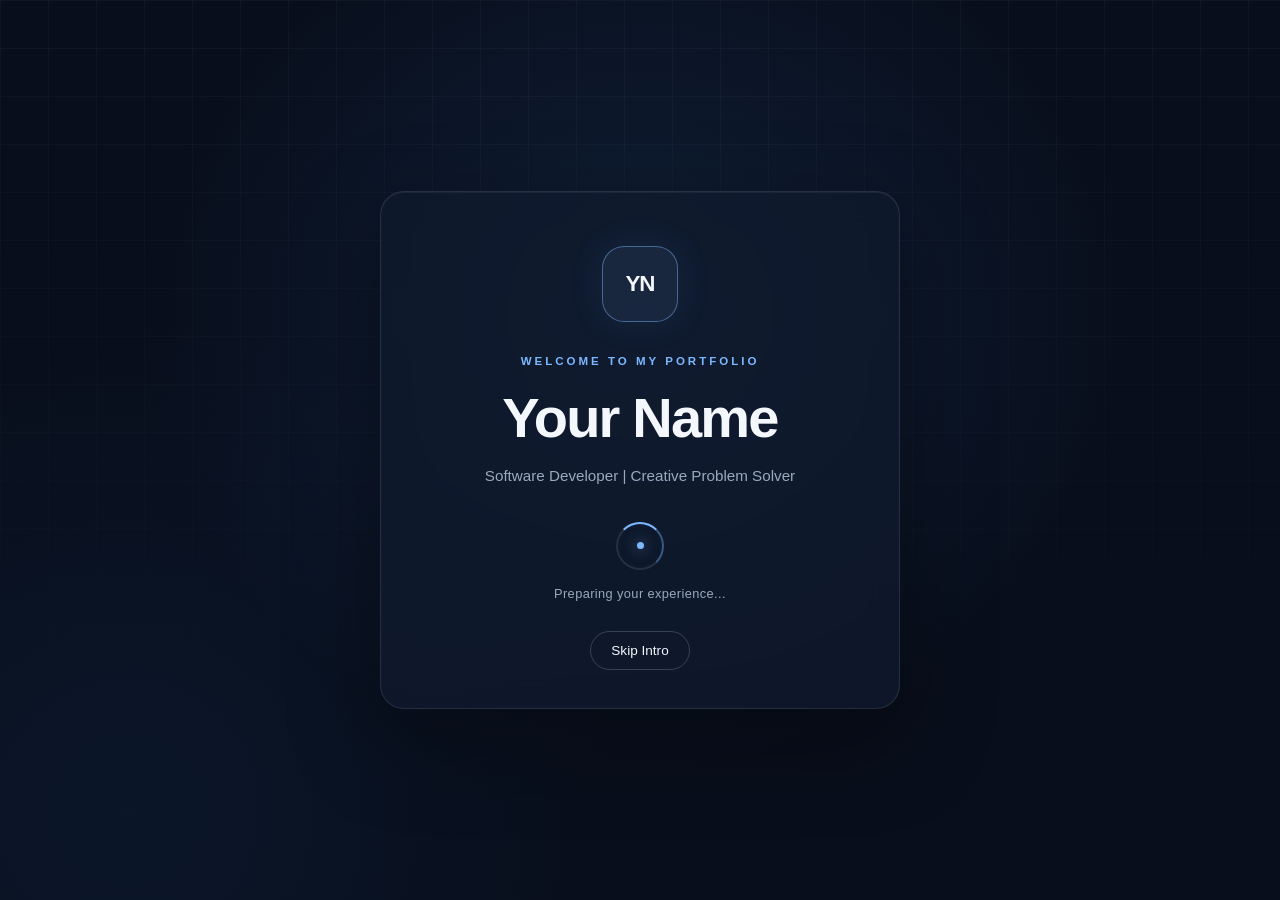
==== Professional-Design/Portfolio-Website/index.html @ c0fc1e13 "Professional Design" ====
<!DOCTYPE html>
<html lang="en">
<head>
    <meta charset="UTF-8">
    <meta name="viewport" content="width=device-width, initial-scale=1.0">
    <title>Portfolio Website</title>
    <link rel="stylesheet" href="style.css">
</head>
<body>
    
    <!-- FEATURE 0: INTRO SCREEN -->
    <div class="intro-screen" id="intro-screen">
        <div class="intro-content">

            <div class="intro-logo">
                YN
            </div>

            <p class="intro-label">WELCOME TO MY PORTFOLIO</p>

            <h1>Your Name</h1>

            <p class="intro-description">
                Software Developer | Creative Problem Solver
            </p>

            <div
                class="intro-loader"
                role="status"
                aria-label="Loading portfolio"
            >
                <span></span>
            </div>

            <p class="intro-loading-text">Preparing your experience...</p>

            <button
                class="intro-skip"
                id="intro-skip"
                type="button"
            >
                Skip Intro
            </button>

        </div>
    </div>


<script src="script.js"></script>
</body>
</html>
---- Professional-Design/Portfolio-Website/style.css ----
/* FEATURE 0: PROFESSIONAL INTRO SCREEN */

/* 1. DESIGN SYSTEM */

:root {
    --color-background: #080E1B;
    --color-surface: #101A2D;
    --color-text: #F4F7FC;
    --color-muted: #9AA9C0;
    --color-accent: #7CB8FF;
    --color-border: rgb(255 255 255 / 10%);

    --font-body: "Inter", "Segoe UI", sans-serif;
}

* {
    box-sizing: border-box;
}

body {
    margin: 0;
    font-family: var(--font-body);
    background-color: var(--color-background);
    color: var(--color-text);
}

body.intro-active {
    overflow: hidden;
}

/* 2. FULL-SCREEN BACKGROUND */

.intro-screen {
    position: fixed;
    inset: 0;
    z-index: 9999;

    display: grid;
    place-items: center;

    min-height: 100vh;
    min-height: 100dvh;
    padding: 24px;

    overflow: hidden;
    isolation: isolate;

    background-color: var(--color-background);

    background-image:
        radial-gradient(
            ellipse at 50% 35%,
            rgb(45 91 153 / 22%),
            transparent 55%
        ),
        radial-gradient(
            circle at 10% 90%,
            rgb(31 82 142 / 12%),
            transparent 35%
        );

    opacity: 1;
    visibility: visible;

    transition:
        opacity 0.65s ease,
        visibility 0.65s ease;
}

/* 3. SUBTLE BACKGROUND GRID */

.intro-screen::before {
    content: "";

    position: absolute;
    inset: 0;
    z-index: -1;

    background-image:
        linear-gradient(
            rgb(255 255 255 / 3%) 1px,
            transparent 1px
        ),
        linear-gradient(
            90deg,
            rgb(255 255 255 / 3%) 1px,
            transparent 1px
        );

    background-size: 48px 48px;

    mask-image: linear-gradient(
        to bottom,
        black,
        transparent 90%
    );

    pointer-events: none;
}

/* 4. INTRO EXIT EFFECT */

.intro-screen--exit {
    opacity: 0;
    visibility: hidden;
    pointer-events: none;
}

/* 5. CENTERED GLASS PANEL */

.intro-content {
    position: relative;

    width: min(100%, 520px);
    padding: 54px 36px 38px;

    border: 1px solid var(--color-border);
    border-radius: 24px;

    background-color: rgb(16 26 45 / 78%);

    box-shadow:
        0 30px 90px rgb(0 0 0 / 35%),
        inset 0 1px 0 rgb(255 255 255 / 5%);

    text-align: center;

    backdrop-filter: blur(16px);
    -webkit-backdrop-filter: blur(16px);

    animation: introContentEnter 0.8s ease-out both;
}

/* 6. MONOGRAM LOGO */

.intro-logo {
    display: grid;
    place-items: center;

    width: 76px;
    height: 76px;

    margin: 0 auto 30px;

    border: 1px solid rgb(124 184 255 / 45%);
    border-radius: 22px;

    background-color: rgb(124 184 255 / 8%);

    color: var(--color-text);
    font-size: 1.4rem;
    font-weight: 800;
    letter-spacing: -1px;

    box-shadow: 0 0 36px rgb(74 144 226 / 10%);
}

/* 7. INTRO TYPOGRAPHY */

.intro-label {
    margin: 0 0 16px;

    color: var(--color-accent);

    font-size: 0.72rem;
    font-weight: 700;
    letter-spacing: 3px;
    line-height: 1.6;
}

.intro-content h1 {
    margin: 0 0 14px;

    color: var(--color-text);

    font-size: clamp(2.2rem, 6vw, 3.5rem);
    font-weight: 800;
    letter-spacing: -1.8px;
    line-height: 1.1;
}

.intro-description {
    max-width: 360px;

    margin: 0 auto;

    color: var(--color-muted);

    font-size: 0.95rem;
    line-height: 1.8;
}

/* 8. CIRCULAR LOADER */

.intro-loader {
    position: relative;

    display: grid;
    place-items: center;

    width: 48px;
    height: 48px;

    margin: 32px auto 16px;

    border: 2px solid rgb(255 255 255 / 10%);
    border-top-color: var(--color-accent);
    border-right-color: rgb(124 184 255 / 40%);

    border-radius: 50%;

    animation: introSpin 1s linear infinite;
}

.intro-loader span {
    width: 7px;
    height: 7px;

    border-radius: 50%;

    background-color: var(--color-accent);

    box-shadow: 0 0 14px rgb(124 184 255 / 65%);
}

.intro-loading-text {
    margin: 0;

    color: var(--color-muted);

    font-size: 0.8rem;
    letter-spacing: 0.4px;
}

/* 9. SKIP BUTTON */

.intro-skip {
    margin-top: 30px;
    padding: 11px 20px;

    border: 1px solid rgb(255 255 255 / 18%);
    border-radius: 999px;

    background-color: transparent;
    color: var(--color-text);

    font: inherit;
    font-size: 0.85rem;

    cursor: pointer;

    transition:
        background-color 0.25s ease,
        border-color 0.25s ease,
        transform 0.25s ease;
}

.intro-skip:hover {
    transform: translateY(-2px);

    border-color: rgb(124 184 255 / 65%);
    background-color: rgb(124 184 255 / 8%);
}

.intro-skip:focus-visible {
    outline: 2px solid var(--color-accent);
    outline-offset: 4px;
}

.intro-skip:disabled {
    cursor: default;
    opacity: 0.6;
}

/* 10. ENTRANCE ANIMATION */

@keyframes introContentEnter {
    from {
        opacity: 0;
        transform: translateY(18px);
    }

    to {
        opacity: 1;
        transform: translateY(0);
    }
}

/* 11. LOADER ROTATION */

@keyframes introSpin {
    to {
        transform: rotate(360deg);
    }
}

/* 12. TABLET AND MOBILE */

@media (max-width: 600px) {
    .intro-screen {
        padding: 18px;
    }

    .intro-content {
        padding: 42px 22px 30px;
        border-radius: 20px;
    }

    .intro-logo {
        width: 66px;
        height: 66px;
        margin-bottom: 26px;
    }

    .intro-label {
        font-size: 0.65rem;
        letter-spacing: 2px;
    }

    .intro-content h1 {
        letter-spacing: -1px;
    }
}

/* 13. SHORT SCREENS */

@media (max-height: 600px) {
    .intro-content {
        padding-top: 24px;
        padding-bottom: 22px;
    }

    .intro-logo {
        width: 54px;
        height: 54px;
        margin-bottom: 18px;
    }

    .intro-loader {
        margin-top: 20px;
    }

    .intro-skip {
        margin-top: 18px;
    }
}

/* 14. REDUCED-MOTION ACCESSIBILITY */

@media (prefers-reduced-motion: reduce) {
    .intro-content,
    .intro-loader {
        animation: none;
    }

    .intro-screen {
        transition: none;
    }

    .intro-skip {
        transition: none;
    }

    .intro-content {
        opacity: 1;
        transform: none;
    }
}
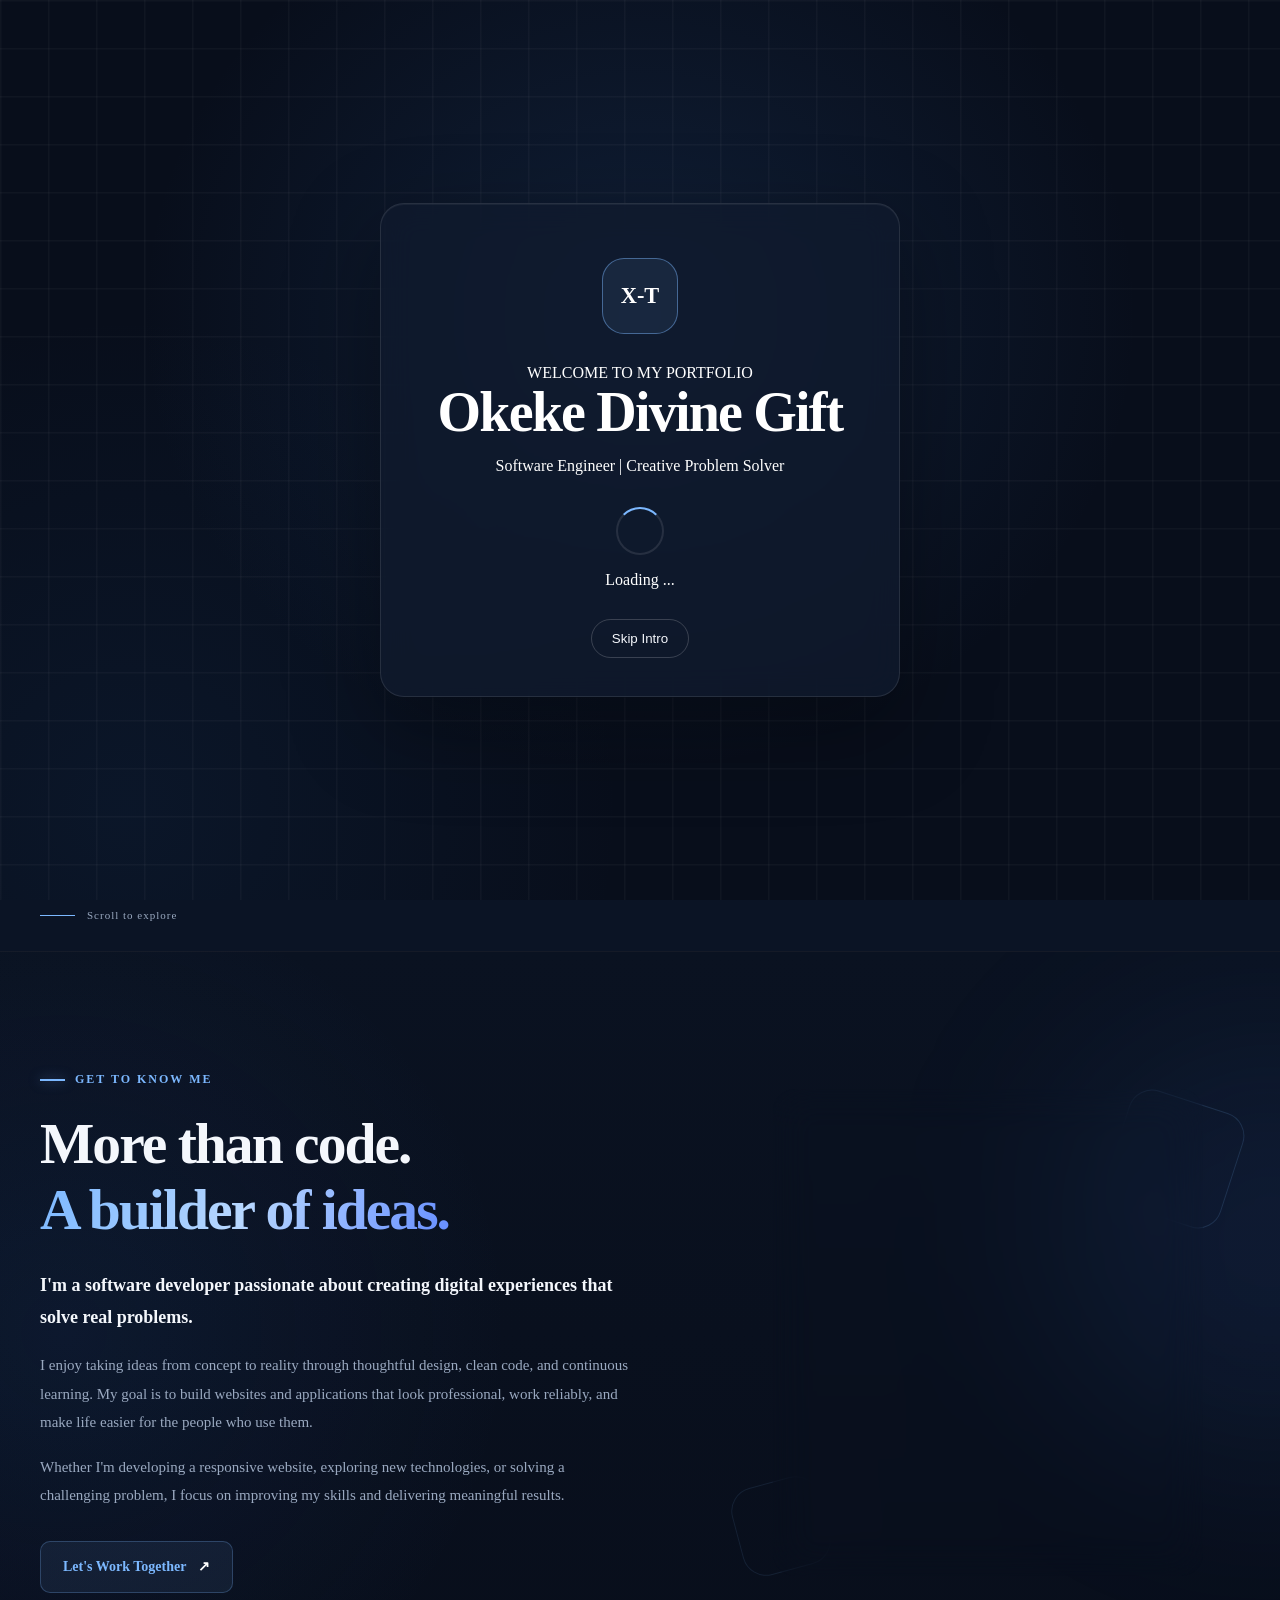
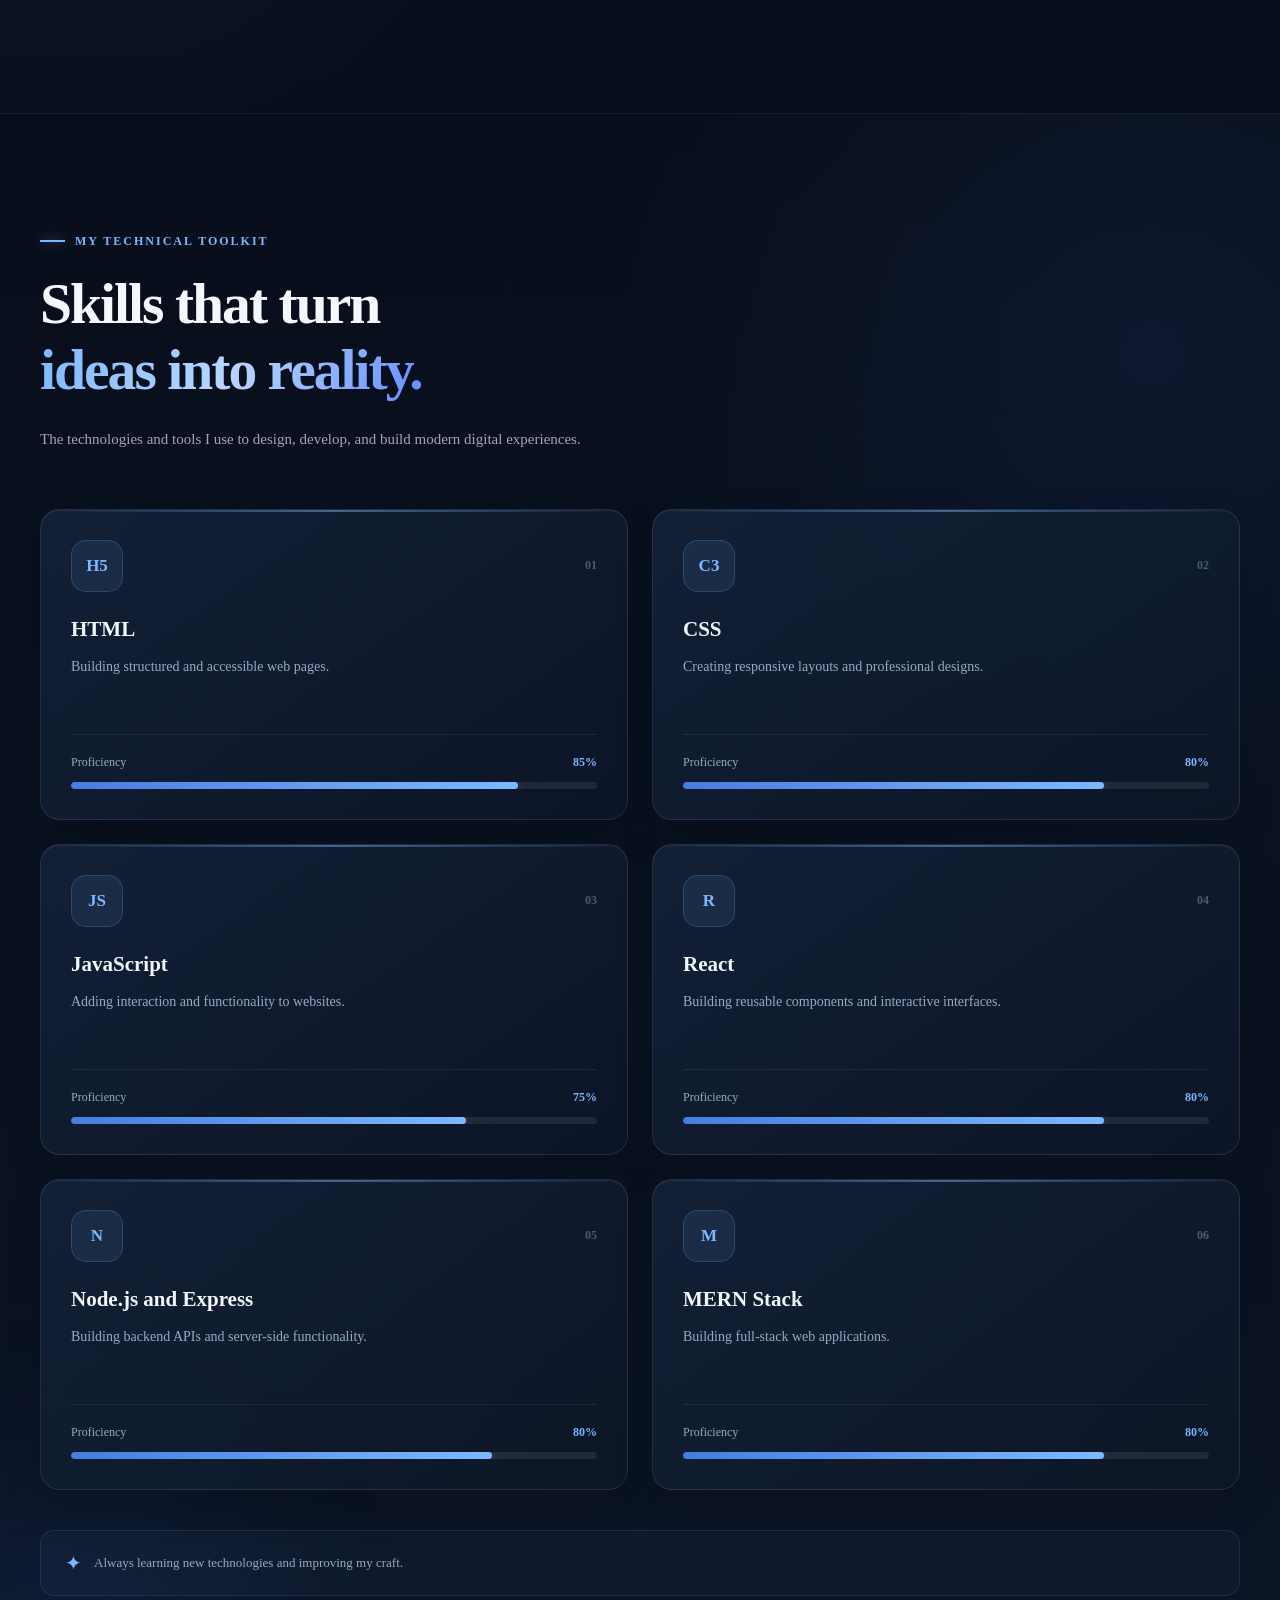
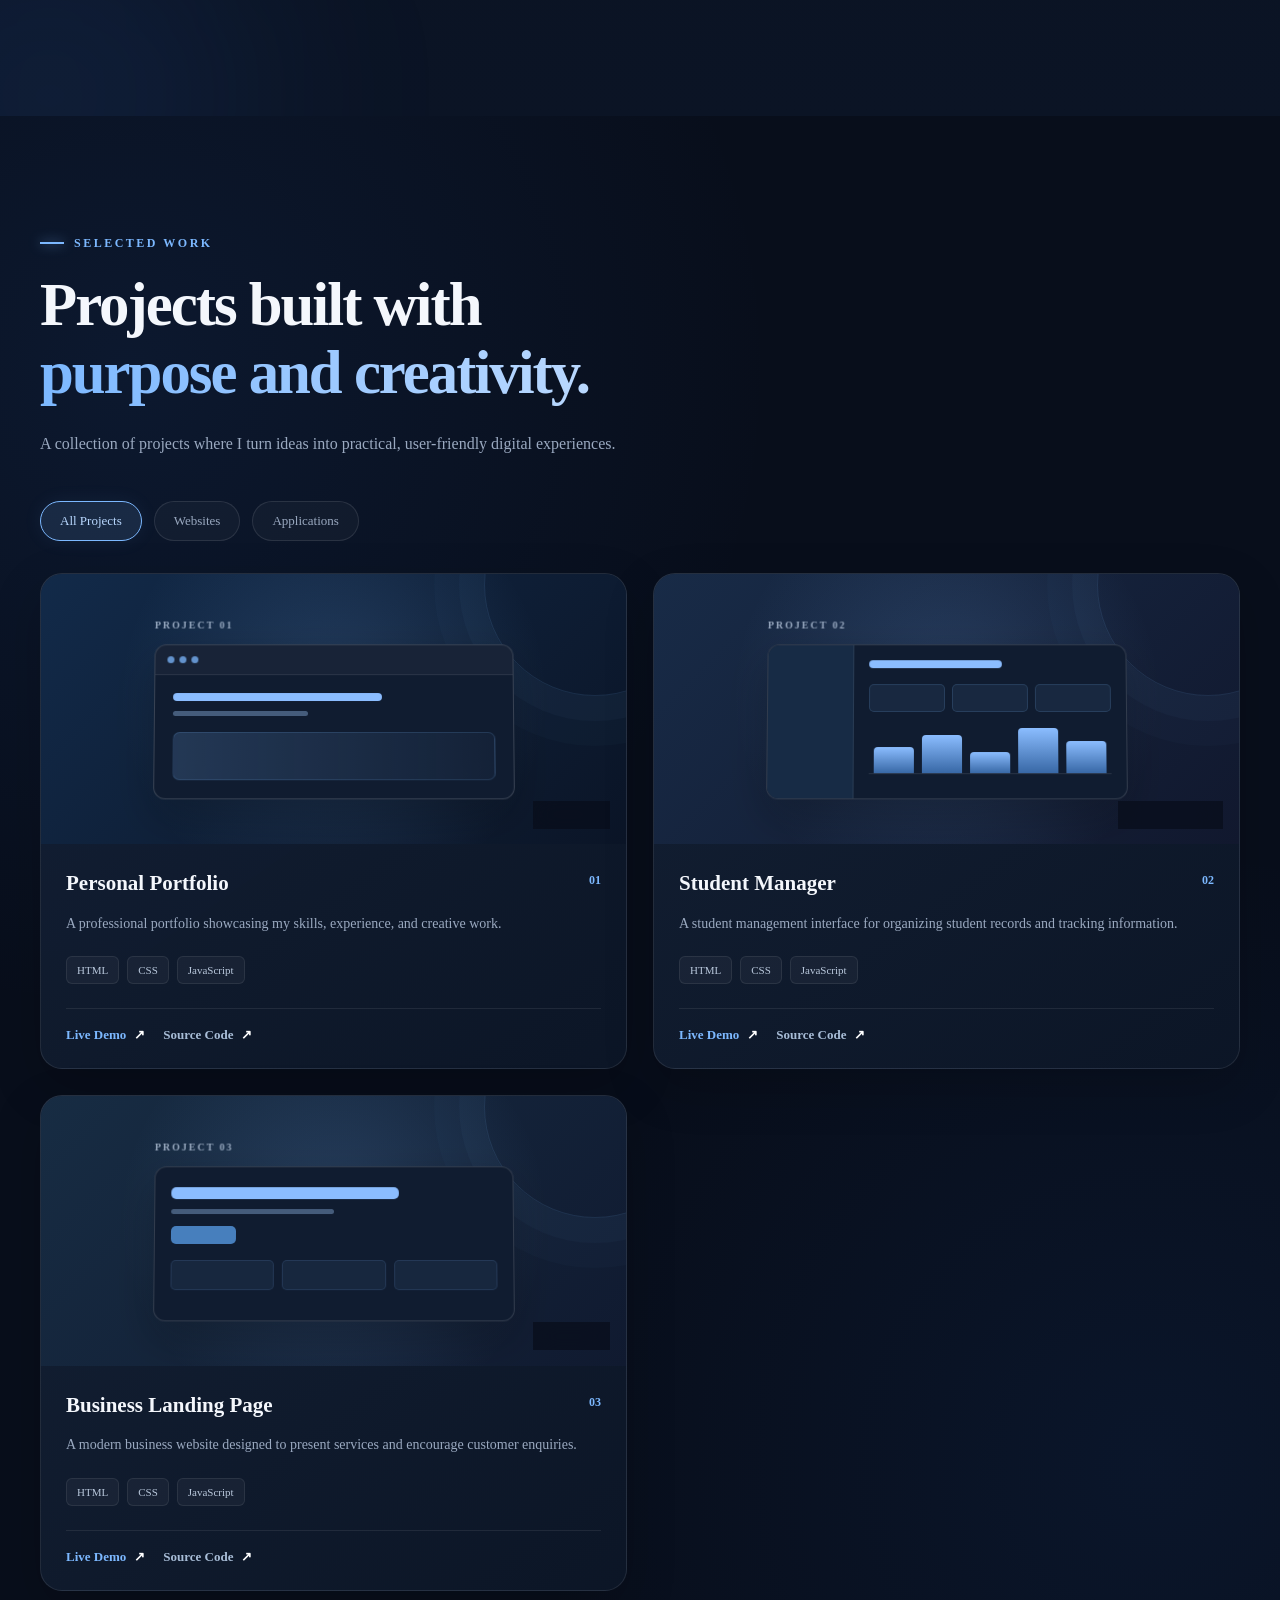
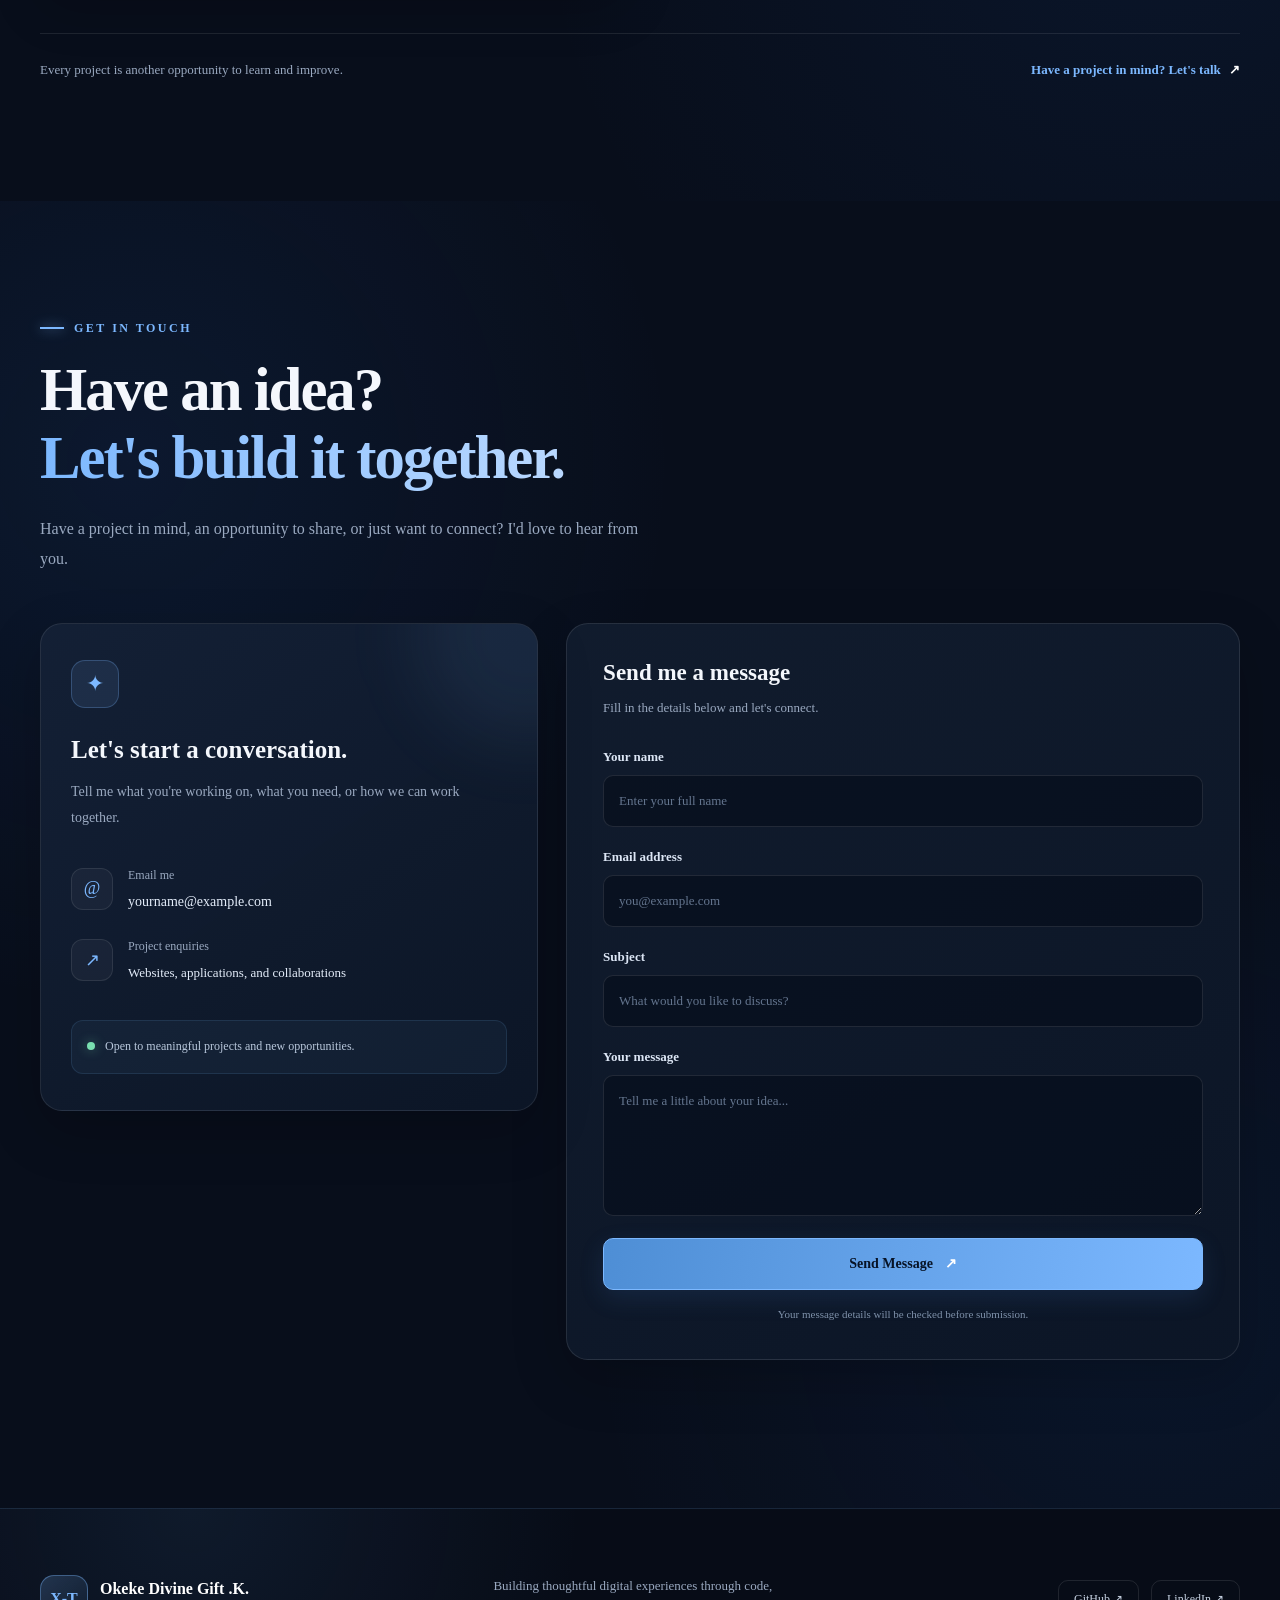
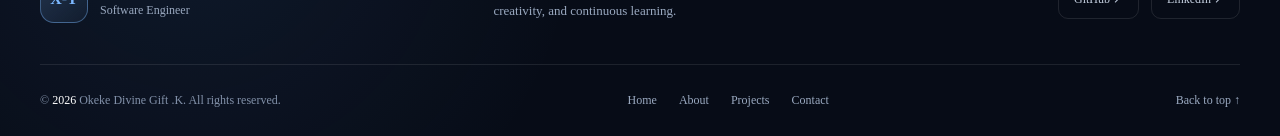
==== commit be6fb17a: "Portfolio" ====
--- a/Professional-Design/Portfolio-Website/index.html
+++ b/Professional-Design/Portfolio-Website/index.html
@@ -1,51 +1,984 @@
+
 <!DOCTYPE html>
 <html lang="en">
 <head>
     <meta charset="UTF-8">
     <meta name="viewport" content="width=device-width, initial-scale=1.0">
-    <title>Portfolio Website</title>
+    <meta name="theme-color" content="#080E1B">
+    <meta name="description" content="The portfolio of Okeke Divine Gift Kosisochukwu, Software Engineer and creative problem solver.">
+    <title>Okeke Divine Gift | Software Engineer</title>
     <link rel="stylesheet" href="style.css">
 </head>
 <body>
-    
+
     <!-- FEATURE 0: INTRO SCREEN -->
     <div class="intro-screen" id="intro-screen">
         <div class="intro-content">
-
-            <div class="intro-logo">
-                YN
-            </div>
+            <div class="intro-logo">X-T</div>
 
             <p class="intro-label">WELCOME TO MY PORTFOLIO</p>
 
-            <h1>Your Name</h1>
+            <h1>Okeke Divine Gift</h1>
 
             <p class="intro-description">
-                Software Developer | Creative Problem Solver
+                Software Engineer | Creative Problem Solver
             </p>
 
-            <div
-                class="intro-loader"
-                role="status"
-                aria-label="Loading portfolio"
+            <div class="intro-loader" role="status" aria-label="Loading portfolio">
+                <span></span>
+            </div>
+
+            <p class="intro-loading-text">Loading ...</p>
+
+            <button class="intro-skip" id="intro-skip" type="button">
+                Skip Intro
+            </button>
+        </div>
+    </div>
+
+    <!-- FEATURE 1: PROFESSIONAL NAVIGATION -->
+    <header class="site-header">
+        <nav class="navbar" aria-label="Main navigation">
+
+            <a href="#home" class="nav-logo">
+                <span class="nav-logo-mark">X-T</span>
+
+                <span class="nav-logo-text">
+                    <strong>Okeke Divine Gift .K.</strong>
+                    <small>Software Engineer</small>
+                </span>
+            </a>
+
+            <button
+                class="nav-toggle"
+                id="nav-toggle"
+                type="button"
+                aria-label="Open navigation menu"
+                aria-expanded="false"
+                aria-controls="nav-links"
             >
                 <span></span>
-            </div>
-
-            <p class="intro-loading-text">Preparing your experience...</p>
-
-            <button
-                class="intro-skip"
-                id="intro-skip"
-                type="button"
-            >
-                Skip Intro
+                <span></span>
+                <span></span>
             </button>
 
+            <div class="nav-links" id="nav-links">
+                <a href="#home" class="nav-link active">Home</a>
+                <a href="#about" class="nav-link">About</a>
+                <a href="#skills" class="nav-link">Skills</a>
+                <a href="#projects" class="nav-link">Projects</a>
+                <a href="#contact" class="nav-link">Contact</a>
+
+                <a href="#contact" class="nav-cta">
+                    Let's Talk <span aria-hidden="true">↗</span>
+                </a>
+            </div>
+        </nav>
+    </header>
+
+    <main>
+
+        <!-- FEATURE 2: HERO SECTION -->
+        <section class="hero" id="home">
+
+            <div class="hero-content">
+
+                <p class="hero-label">
+                    <span class="hero-status"></span>
+                    AVAILABLE FOR OPPORTUNITIES
+                </p>
+
+                <h1>
+                    Hi, I'm
+                    <span class="hero-name">Okeke Divine Gift Kosisochukwu</span>.
+                    <br>
+                    I build
+                    <span class="hero-highlight">digital experiences.</span>
+                </h1>
+
+                <p class="hero-description">
+                    I'm a software developer who builds modern, responsive
+                    and user-friendly websites. I enjoy turning ideas into
+                    useful digital products through clean code and creative design.
+                </p>
+
+                <div class="hero-buttons">
+                    <a href="#projects" class="hero-button hero-button-primary">
+                        Explore My Work <span aria-hidden="true">↗</span>
+                    </a>
+
+                    <a href="#contact" class="hero-button hero-button-secondary">
+                        Contact Me
+                    </a>
+                </div>
+
+                <div class="hero-details">
+                    <div class="hero-detail">
+                        <strong>01.</strong>
+                        <span>Creative Thinking</span>
+                    </div>
+
+                    <div class="hero-detail">
+                        <strong>02.</strong>
+                        <span>Clean Development</span>
+                    </div>
+
+                    <div class="hero-detail">
+                        <strong>03.</strong>
+                        <span>Responsive Design</span>
+                    </div>
+                </div>
+
+            </div>
+
+            <div class="hero-visual">
+                <div class="hero-glow"></div>
+
+                <div class="hero-card">
+                    <div class="hero-card-top">
+                        <div class="hero-avatar">X-T</div>
+
+                        <div>
+                            <h2>Okeke Divine Gift .K.</h2>
+                            <p>Software Engineer</p>
+                        </div>
+
+                        <span class="hero-card-dot"></span>
+                    </div>
+
+                    <div class="hero-code">
+                        <p><span class="code-purple">const</span> developer = {</p>
+
+                        <p class="code-indent">
+                            name: <span class="code-green">"Okeke Divine Gift"</span>,
+                        </p>
+
+                        <p class="code-indent">
+                            role: <span class="code-green">"Software Engineer"</span>,
+                        </p>
+
+                        <p class="code-indent">
+                            creative: <span class="code-orange">true</span>,
+                        </p>
+
+                        <p class="code-indent">
+                            readyToBuild: <span class="code-orange">true</span>
+                        </p>
+
+                        <p>};</p>
+                    </div>
+
+                    <div class="hero-card-bottom">
+                        <span class="hero-card-indicator"></span>
+                        <span>Turning ideas into reality</span>
+                    </div>
+                </div>
+
+                <div class="hero-floating-tag hero-tag-top">
+                    <span>✦</span> Creative
+                </div>
+
+                <div class="hero-floating-tag hero-tag-bottom">
+                    <span>⌘</span> Engineer
+                </div>
+            </div>
+
+            <a href="#about" class="hero-scroll">
+                <span class="hero-scroll-line"></span>
+                Scroll to explore
+            </a>
+
+            <div class="hero-message" id="hero-message" role="status" aria-live="polite">
+                Welcome! Thanks for visiting my portfolio.
+            </div>
+
+        </section>
+
+        <!-- FEATURE 3: ABOUT SECTION -->
+        <section class="about-section reveal" id="about">
+
+            <div class="about-container">
+
+                <div class="about-content">
+
+                    <p class="about-eyebrow">
+                        <span></span>
+                        GET TO KNOW ME
+                    </p>
+
+                    <h2 class="about-heading">
+                        More than code.
+                        <br>
+                        <span>A builder of ideas.</span>
+                    </h2>
+
+                    <p class="about-intro">
+                        I'm a software developer passionate about creating
+                        digital experiences that solve real problems.
+                    </p>
+
+                    <p class="about-description">
+                        I enjoy taking ideas from concept to reality through
+                        thoughtful design, clean code, and continuous learning.
+                        My goal is to build websites and applications that
+                        look professional, work reliably, and make life easier
+                        for the people who use them.
+                    </p>
+
+                    <p class="about-description">
+                        Whether I'm developing a responsive website, exploring
+                        new technologies, or solving a challenging problem,
+                        I focus on improving my skills and delivering meaningful
+                        results.
+                    </p>
+
+                    <a href="#contact" class="about-button">
+                        Let's Work Together <span aria-hidden="true">↗</span>
+                    </a>
+
+                </div>
+
+                <div class="about-visual">
+
+                    <div class="about-card">
+
+                        <div class="about-card-header">
+                            <span class="about-card-label">DEVELOPER PROFILE</span>
+                            <span class="about-card-symbol">✳</span>
+                        </div>
+
+                        <div class="about-profile">
+                            <div class="about-profile-avatar">X-T</div>
+
+                            <div>
+                                <h3>Okeke Divine Gift .K.</h3>
+                                <p>Software Engineer</p>
+                            </div>
+                        </div>
+
+                        <div class="about-card-divider"></div>
+
+                        <div class="about-fact">
+                            <span>Focus</span>
+                            <strong>Software Development</strong>
+                        </div>
+
+                        <div class="about-fact">
+                            <span>Approach</span>
+                            <strong>Learn · Build · Improve</strong>
+                        </div>
+
+                        <div class="about-fact">
+                            <span>Goal</span>
+                            <strong>Build Useful Products</strong>
+                        </div>
+
+                        <div class="about-card-footer">
+                            <span class="about-footer-dot"></span>
+                            Always learning. Always building.
+                        </div>
+
+                    </div>
+
+                    <div class="about-decoration about-decoration-one"></div>
+                    <div class="about-decoration about-decoration-two"></div>
+
+                </div>
+
+            </div>
+        </section>
+
+        <!-- FEATURE 4: SKILLS SECTION -->
+        <section class="skills-section reveal" id="skills">
+
+            <div class="skills-container">
+
+                <div class="skills-heading">
+
+                    <p class="skills-eyebrow">
+                        <span></span>
+                        MY TECHNICAL TOOLKIT
+                    </p>
+
+                    <h2>
+                        Skills that turn
+                        <br>
+                        <span>ideas into reality.</span>
+                    </h2>
+
+                    <p class="skills-intro">
+                        The technologies and tools I use to design,
+                        develop, and build modern digital experiences.
+                    </p>
+
+                </div>
+
+                <div class="skills-grid">
+
+                    <!-- SKILL 1 -->
+                    <article class="skill-card reveal">
+                        <div class="skill-card-top">
+                            <div class="skill-icon">H5</div>
+                            <span class="skill-number">01</span>
+                        </div>
+
+                        <h3>HTML</h3>
+
+                        <p class="skill-description">
+                            Building structured and accessible web pages.
+                        </p>
+
+                        <div class="skill-level">
+                            <div class="skill-level-label">
+                                <span>Proficiency</span>
+                                <span>85%</span>
+                            </div>
+
+                            <div
+                                class="skill-track"
+                                role="progressbar"
+                                aria-label="HTML proficiency"
+                                aria-valuemin="0"
+                                aria-valuemax="100"
+                                aria-valuenow="85"
+                            >
+                                <div class="skill-progress" style="--skill-width: 85%"></div>
+                            </div>
+                        </div>
+                    </article>
+
+                    <!-- SKILL 2 -->
+                    <article class="skill-card reveal">
+                        <div class="skill-card-top">
+                            <div class="skill-icon">C3</div>
+                            <span class="skill-number">02</span>
+                        </div>
+
+                        <h3>CSS</h3>
+
+                        <p class="skill-description">
+                            Creating responsive layouts and professional designs.
+                        </p>
+
+                        <div class="skill-level">
+                            <div class="skill-level-label">
+                                <span>Proficiency</span>
+                                <span>80%</span>
+                            </div>
+
+                            <div
+                                class="skill-track"
+                                role="progressbar"
+                                aria-label="CSS proficiency"
+                                aria-valuemin="0"
+                                aria-valuemax="100"
+                                aria-valuenow="80"
+                            >
+                                <div class="skill-progress" style="--skill-width: 80%"></div>
+                            </div>
+                        </div>
+                    </article>
+
+                    <!-- SKILL 3 -->
+                    <article class="skill-card reveal">
+                        <div class="skill-card-top">
+                            <div class="skill-icon">JS</div>
+                            <span class="skill-number">03</span>
+                        </div>
+
+                        <h3>JavaScript</h3>
+
+                        <p class="skill-description">
+                            Adding interaction and functionality to websites.
+                        </p>
+
+                        <div class="skill-level">
+                            <div class="skill-level-label">
+                                <span>Proficiency</span>
+                                <span>75%</span>
+                            </div>
+
+                            <div
+                                class="skill-track"
+                                role="progressbar"
+                                aria-label="JavaScript proficiency"
+                                aria-valuemin="0"
+                                aria-valuemax="100"
+                                aria-valuenow="75"
+                            >
+                                <div class="skill-progress" style="--skill-width: 75%"></div>
+                            </div>
+                        </div>
+                    </article>
+
+                    <!-- SKILL 4 -->
+                    <article class="skill-card reveal">
+                        <div class="skill-card-top">
+                            <div class="skill-icon">R</div>
+                            <span class="skill-number">04</span>
+                        </div>
+
+                        <h3>React</h3>
+
+                        <p class="skill-description">
+                            Building reusable components and interactive interfaces.
+                        </p>
+
+                        <div class="skill-level">
+                            <div class="skill-level-label">
+                                <span>Proficiency</span>
+                                <span>80%</span>
+                            </div>
+
+                            <div
+                                class="skill-track"
+                                role="progressbar"
+                                aria-label="React proficiency"
+                                aria-valuemin="0"
+                                aria-valuemax="100"
+                                aria-valuenow="80"
+                            >
+                                <div class="skill-progress" style="--skill-width: 80%"></div>
+                            </div>
+                        </div>
+                    </article>
+
+                    <!-- SKILL 5 -->
+                    <article class="skill-card reveal">
+                        <div class="skill-card-top">
+                            <div class="skill-icon">N</div>
+                            <span class="skill-number">05</span>
+                        </div>
+
+                        <h3>Node.js and Express</h3>
+
+                        <p class="skill-description">
+                            Building backend APIs and server-side functionality.
+                        </p>
+
+                        <div class="skill-level">
+                            <div class="skill-level-label">
+                                <span>Proficiency</span>
+                                <span>80%</span>
+                            </div>
+
+                            <div
+                                class="skill-track"
+                                role="progressbar"
+                                aria-label="Backend proficiency"
+                                aria-valuemin="0"
+                                aria-valuemax="100"
+                                aria-valuenow="80"
+                            >
+                                <div class="skill-progress" style="--skill-width: 80%"></div>
+                            </div>
+                        </div>
+                    </article>
+
+                    <!-- SKILL 6 -->
+                    <article class="skill-card reveal">
+                        <div class="skill-card-top">
+                            <div class="skill-icon">M</div>
+                            <span class="skill-number">06</span>
+                        </div>
+
+                        <h3>MERN Stack</h3>
+
+                        <p class="skill-description">
+                            Building full-stack web applications.
+                        </p>
+
+                        <div class="skill-level">
+                            <div class="skill-level-label">
+                                <span>Proficiency</span>
+                                <span>80%</span>
+                            </div>
+
+                            <div
+                                class="skill-track"
+                                role="progressbar"
+                                aria-label="MERN stack proficiency"
+                                aria-valuemin="0"
+                                aria-valuemax="100"
+                                aria-valuenow="80"
+                            >
+                                <div class="skill-progress" style="--skill-width: 80%"></div>
+                            </div>
+                        </div>
+                    </article>
+
+                </div>
+
+                <div class="skills-footer">
+                    <span class="skills-footer-symbol">✦</span>
+                    <p>Always learning new technologies and improving my craft.</p>
+                </div>
+
+            </div>
+        </section>
+
+        <!-- FEATURE 5: PROJECTS SECTION -->
+        <section class="projects-section reveal" id="projects">
+
+            <div class="projects-container">
+
+                <div class="projects-heading">
+                    <p class="projects-eyebrow">
+                        <span></span>
+                        SELECTED WORK
+                    </p>
+
+                    <h2>
+                        Projects built with
+                        <br>
+                        <span>purpose and creativity.</span>
+                    </h2>
+
+                    <p class="projects-intro">
+                        A collection of projects where I turn ideas into
+                        practical, user-friendly digital experiences.
+                    </p>
+                </div>
+
+                <div class="projects-filters" aria-label="Filter projects">
+                    <button
+                        id="all-projects"
+                        class="project-filter active"
+                        type="button"
+                        data-filter="all"
+                        aria-pressed="true"
+                    >
+                        All Projects
+                    </button>
+
+                    <button
+                        id="website-projects"
+                        class="project-filter"
+                        type="button"
+                        data-filter="website"
+                        aria-pressed="false"
+                    >
+                        Websites
+                    </button>
+
+                    <button
+                        id="application-projects"
+                        class="project-filter"
+                        type="button"
+                        data-filter="application"
+                        aria-pressed="false"
+                    >
+                        Applications
+                    </button>
+                </div>
+
+                <div class="projects-grid">
+
+                    <!-- PROJECT 1 -->
+                    <article class="project-card reveal" data-category="website">
+                        <div class="project-image project-image-one">
+
+                            <div class="project-preview">
+                                <span class="preview-label">PROJECT 01</span>
+
+                                <div class="preview-window">
+                                    <div class="preview-window-top">
+                                        <span></span>
+                                        <span></span>
+                                        <span></span>
+                                    </div>
+
+                                    <div class="preview-content">
+                                        <div class="preview-line"></div>
+                                        <div class="preview-line short"></div>
+                                        <div class="preview-block"></div>
+                                    </div>
+                                </div>
+                            </div>
+
+                            <span class="project-type">WEBSITE</span>
+                        </div>
+
+                        <div class="project-info">
+                            <div class="project-title-row">
+                                <h3>Personal Portfolio</h3>
+                                <span class="project-number">01</span>
+                            </div>
+
+                            <p>
+                                A professional portfolio showcasing my skills,
+                                experience, and creative work.
+                            </p>
+
+                            <div class="project-technologies">
+                                <span>HTML</span>
+                                <span>CSS</span>
+                                <span>JavaScript</span>
+                            </div>
+
+                            <div class="project-actions">
+                                <a href="#" class="project-link project-demo">
+                                    Live Demo <span aria-hidden="true">↗</span>
+                                </a>
+
+                                <a href="#" class="project-link project-source">
+                                    Source Code <span aria-hidden="true">↗</span>
+                                </a>
+                            </div>
+                        </div>
+                    </article>
+
+                    <!-- PROJECT 2 -->
+                    <article class="project-card reveal" data-category="application">
+                        <div class="project-image project-image-two">
+
+                            <div class="project-preview">
+                                <span class="preview-label">PROJECT 02</span>
+
+                                <div class="preview-dashboard">
+                                    <div class="preview-dashboard-sidebar"></div>
+
+                                    <div class="preview-dashboard-content">
+                                        <div class="preview-dashboard-heading"></div>
+
+                                        <div class="preview-stat-row">
+                                            <span></span>
+                                            <span></span>
+                                            <span></span>
+                                        </div>
+
+                                        <div class="preview-chart">
+                                            <i></i>
+                                            <i></i>
+                                            <i></i>
+                                            <i></i>
+                                            <i></i>
+                                        </div>
+                                    </div>
+                                </div>
+                            </div>
+
+                            <span class="project-type">APPLICATION</span>
+                        </div>
+
+                        <div class="project-info">
+                            <div class="project-title-row">
+                                <h3>Student Manager</h3>
+                                <span class="project-number">02</span>
+                            </div>
+
+                            <p>
+                                A student management interface for organizing
+                                student records and tracking information.
+                            </p>
+
+                            <div class="project-technologies">
+                                <span>HTML</span>
+                                <span>CSS</span>
+                                <span>JavaScript</span>
+                            </div>
+
+                            <div class="project-actions">
+                                <a href="#" class="project-link project-demo">
+                                    Live Demo <span aria-hidden="true">↗</span>
+                                </a>
+
+                                <a href="#" class="project-link project-source">
+                                    Source Code <span aria-hidden="true">↗</span>
+                                </a>
+                            </div>
+                        </div>
+                    </article>
+
+                    <!-- PROJECT 3 -->
+                    <article class="project-card reveal" data-category="website">
+                        <div class="project-image project-image-three">
+
+                            <div class="project-preview">
+                                <span class="preview-label">PROJECT 03</span>
+
+                                <div class="preview-landing">
+                                    <div class="preview-landing-heading"></div>
+                                    <div class="preview-landing-text"></div>
+                                    <div class="preview-landing-button"></div>
+
+                                    <div class="preview-landing-cards">
+                                        <span></span>
+                                        <span></span>
+                                        <span></span>
+                                    </div>
+                                </div>
+                            </div>
+
+                            <span class="project-type">WEBSITE</span>
+                        </div>
+
+                        <div class="project-info">
+                            <div class="project-title-row">
+                                <h3>Business Landing Page</h3>
+                                <span class="project-number">03</span>
+                            </div>
+
+                            <p>
+                                A modern business website designed to present
+                                services and encourage customer enquiries.
+                            </p>
+
+                            <div class="project-technologies">
+                                <span>HTML</span>
+                                <span>CSS</span>
+                                <span>JavaScript</span>
+                            </div>
+
+                            <div class="project-actions">
+                                <a href="#" class="project-link project-demo">
+                                    Live Demo <span aria-hidden="true">↗</span>
+                                </a>
+
+                                <a href="#" class="project-link project-source">
+                                    Source Code <span aria-hidden="true">↗</span>
+                                </a>
+                            </div>
+                        </div>
+                    </article>
+
+                </div>
+
+                <div class="projects-footer">
+                    <p>Every project is another opportunity to learn and improve.</p>
+
+                    <a href="#contact">
+                        Have a project in mind? Let's talk
+                        <span aria-hidden="true">↗</span>
+                    </a>
+                </div>
+
+            </div>
+        </section>
+
+        <!-- FEATURE 6: CONTACT SECTION -->
+        <section class="contact-section reveal" id="contact">
+
+            <div class="contact-container">
+
+                <div class="contact-heading">
+                    <p class="contact-eyebrow">
+                        <span></span>
+                        GET IN TOUCH
+                    </p>
+
+                    <h2>
+                        Have an idea?
+                        <br>
+                        <span>Let's build it together.</span>
+                    </h2>
+
+                    <p class="contact-intro">
+                        Have a project in mind, an opportunity to share, or
+                        just want to connect? I'd love to hear from you.
+                    </p>
+                </div>
+
+                <div class="contact-grid">
+
+                    <!-- CONTACT INFORMATION -->
+                    <div class="contact-information">
+
+                        <div class="contact-information-header">
+                            <span class="contact-icon">✦</span>
+
+                            <h3>Let's start a conversation.</h3>
+
+                            <p>
+                                Tell me what you're working on, what you need,
+                                or how we can work together.
+                            </p>
+                        </div>
+
+                        <div class="contact-method">
+                            <div class="contact-method-icon" aria-hidden="true">@</div>
+
+                            <div>
+                                <span>Email me</span>
+                                <a href="mailto:yourname@example.com">
+                                    yourname@example.com
+                                </a>
+                            </div>
+                        </div>
+
+                        <div class="contact-method">
+                            <div class="contact-method-icon" aria-hidden="true">↗</div>
+
+                            <div>
+                                <span>Project enquiries</span>
+                                <p>Websites, applications, and collaborations</p>
+                            </div>
+                        </div>
+
+                        <div class="contact-note">
+                            <span class="contact-note-dot"></span>
+                            <p>Open to meaningful projects and new opportunities.</p>
+                        </div>
+
+                    </div>
+
+                    <!-- CONTACT FORM -->
+                    <form class="contact-form" id="contact-form">
+
+                        <div class="contact-form-heading">
+                            <h3>Send me a message</h3>
+                            <p>Fill in the details below and let's connect.</p>
+                        </div>
+
+                        <div class="contact-field">
+                            <label for="contact-name">Your name</label>
+
+                            <input
+                                type="text"
+                                id="contact-name"
+                                name="name"
+                                placeholder="Enter your full name"
+                                autocomplete="name"
+                                required
+                            >
+                        </div>
+
+                        <div class="contact-field">
+                            <label for="contact-email">Email address</label>
+
+                            <input
+                                type="email"
+                                id="contact-email"
+                                name="email"
+                                placeholder="you@example.com"
+                                autocomplete="email"
+                                required
+                            >
+                        </div>
+
+                        <div class="contact-field">
+                            <label for="contact-subject">Subject</label>
+
+                            <input
+                                type="text"
+                                id="contact-subject"
+                                name="subject"
+                                placeholder="What would you like to discuss?"
+                                required
+                            >
+                        </div>
+
+                        <div class="contact-field">
+                            <label for="contact-message">Your message</label>
+
+                            <textarea
+                                id="contact-message"
+                                name="message"
+                                rows="5"
+                                placeholder="Tell me a little about your idea..."
+                                required
+                            ></textarea>
+                        </div>
+
+                        <button class="contact-submit" type="submit">
+                            Send Message <span aria-hidden="true">↗</span>
+                        </button>
+
+                        <p class="contact-form-note">
+                            Your message details will be checked before submission.
+                        </p>
+
+                    </form>
+
+                    <p
+                        class="contact-feedback"
+                        id="contact-feedback"
+                        role="status"
+                        aria-live="polite"
+                    ></p>
+
+                </div>
+            </div>
+        </section>
+
+    </main>
+
+    <!-- FEATURE 7: PROFESSIONAL FOOTER -->
+    <footer class="site-footer">
+
+        <div class="footer-container">
+
+            <div class="footer-top">
+
+                <a href="#home" class="footer-brand">
+                    <span class="footer-logo">X-T</span>
+
+                    <span class="footer-brand-text">
+                        <strong>Okeke Divine Gift .K.</strong>
+                        <small>Software Engineer</small>
+                    </span>
+                </a>
+
+                <p class="footer-description">
+                    Building thoughtful digital experiences
+                    through code, creativity, and continuous learning.
+                </p>
+
+                <div class="footer-socials">
+                    <a
+                        href="https://github.com/"
+                        target="_blank"
+                        rel="noopener noreferrer"
+                        aria-label="GitHub"
+                    >
+                        GitHub ↗
+                    </a>
+
+                    <a
+                        href="https://www.linkedin.com/"
+                        target="_blank"
+                        rel="noopener noreferrer"
+                        aria-label="LinkedIn"
+                    >
+                        LinkedIn ↗
+                    </a>
+                </div>
+
+            </div>
+
+            <div class="footer-divider"></div>
+
+            <div class="footer-bottom">
+
+                <p>
+                    © <span id="footer-year">2026</span>
+                    Okeke Divine Gift .K. All rights reserved.
+                </p>
+
+                <div class="footer-links">
+                    <a href="#home">Home</a>
+                    <a href="#about">About</a>
+                    <a href="#projects">Projects</a>
+                    <a href="#contact">Contact</a>
+                </div>
+
+                <a href="#home" class="back-to-top">Back to top ↑</a>
+
+            </div>
+
         </div>
-    </div>
-
-
-<script src="script.js"></script>
+    </footer>
+
+    <!-- FEATURE 8: SCROLL TO TOP BUTTON -->
+    <button
+        class="scroll-top-button"
+        id="scroll-top-button"
+        type="button"
+        aria-label="Scroll back to top"
+    >
+        ↑
+    </button>
+
+    <script src="script.js"></script>
 </body>
-</html>+</html>
--- a/Professional-Design/Portfolio-Website/style.css
+++ b/Professional-Design/Portfolio-Website/style.css
@@ -1,36 +1,19 @@
-
-/* FEATURE 0: PROFESSIONAL INTRO SCREEN */
-
-/* 1. DESIGN SYSTEM */
-
+*{
+    margin: 0;
+    padding: 0;
+    box-sizing: border-box;
+    color: white;
+}
 :root {
     --color-background: #080E1B;
     --color-surface: #101A2D;
     --color-text: #F4F7FC;
     --color-muted: #9AA9C0;
     --color-accent: #7CB8FF;
-    --color-border: rgb(255 255 255 / 10%);
-
-    --font-body: "Inter", "Segoe UI", sans-serif;
-}
-
-* {
-    box-sizing: border-box;
-}
-
-body {
-    margin: 0;
-    font-family: var(--font-body);
-    background-color: var(--color-background);
-    color: var(--color-text);
-}
-
-body.intro-active {
-    overflow: hidden;
-}
-
-/* 2. FULL-SCREEN BACKGROUND */
-
+}
+body{
+    background-color: #0B1425;
+}
 .intro-screen {
     position: fixed;
     inset: 0;
@@ -40,39 +23,25 @@
     place-items: center;
 
     min-height: 100vh;
-    min-height: 100dvh;
     padding: 24px;
 
-    overflow: hidden;
-    isolation: isolate;
-
-    background-color: var(--color-background);
-
+    background-color: #080E1B;
+}
+.intro-screen{
     background-image:
-        radial-gradient(
-            ellipse at 50% 35%,
-            rgb(45 91 153 / 22%),
-            transparent 55%
-        ),
-        radial-gradient(
-            circle at 10% 90%,
-            rgb(31 82 142 / 12%),
-            transparent 35%
-        );
-
-    opacity: 1;
-    visibility: visible;
-
-    transition:
-        opacity 0.65s ease,
-        visibility 0.65s ease;
-}
-
-/* 3. SUBTLE BACKGROUND GRID */
-
+    radial-gradient(
+        ellipse at 50% 35%,
+        rgb(45 91 153 / 22%),
+        transparent 55%
+    ),
+    radial-gradient(
+        circle at 10% 90%,
+        rgb(31 82 142 / 12%),
+        transparent 35%
+    );
+}
 .intro-screen::before {
     content: "";
-
     position: absolute;
     inset: 0;
     z-index: -1;
@@ -80,26 +49,137 @@
     background-image:
         linear-gradient(
             rgb(255 255 255 / 3%) 1px,
-            transparent 1px
+            transparent 2px
         ),
         linear-gradient(
             90deg,
             rgb(255 255 255 / 3%) 1px,
-            transparent 1px
+            transparent 2px
         );
 
     background-size: 48px 48px;
-
-    mask-image: linear-gradient(
-        to bottom,
-        black,
-        transparent 90%
-    );
-
     pointer-events: none;
 }
 
-/* 4. INTRO EXIT EFFECT */
+.intro-content {
+    position: relative;
+    width: min(100%, 520px);
+    padding: 54px 36px 38px;
+
+    border: 1px solid rgb(255 255 255 / 10%);
+    border-radius: 24px;
+    background-color: rgb(16 26 45 / 78%);
+
+    box-shadow:
+        0 30px 90px rgb(0 0 0 / 35%),
+        inset 0 1px 0 rgb(255 255 255 / 5%);
+
+    text-align: center;
+    backdrop-filter: blur(16px);
+}
+
+.intro-logo {
+    display: grid;
+    place-items: center;
+
+    width: 76px;
+    height: 76px;
+    margin: 0 auto 30px;
+
+    border: 1px solid rgb(124 184 255 / 45%);
+    border-radius: 22px;
+
+    background-color: rgb(124 184 255 / 8%);
+    font-size: 1.4rem;
+    font-weight: 800;
+}
+.intro-content h1 {
+    margin: 0 0 14px;
+    font-size: clamp(2.2rem, 6vw, 3.5rem);
+    font-weight: 800;
+    letter-spacing: -1.8px;
+    line-height: 1.1;
+}
+.intro-loader {
+    display: grid;
+    place-items: center;
+
+    width: 48px;
+    height: 48px;
+    margin: 32px auto 16px;
+
+    border: 2px solid rgb(255 255 255 / 10%);
+    border-top-color: #7CB8FF;
+
+    border-radius: 50%;
+
+    animation: introSpin 1s linear infinite;
+}
+
+.intro-content {
+    animation: introContentEnter 0.8s ease-out both;
+}
+
+@keyframes introContentEnter {
+    from {
+        opacity: 0;
+        transform: translateY(18px);
+    }
+
+    to {
+        opacity: 1;
+        transform: translateY(0);
+    }
+}
+@keyframes introSpin {
+    to {
+        transform: rotate(360deg);
+    }
+}
+
+.intro-skip {
+    margin-top: 30px;
+    padding: 11px 20px;
+
+    border: 1px solid rgb(255 255 255 / 18%);
+    border-radius: 999px;
+
+    background-color: transparent;
+    color: #F4F7FC;
+
+    cursor: pointer;
+
+    transition:
+        background-color 0.25s ease,
+        border-color 0.25s ease,
+        transform 0.25s ease;
+}
+
+.intro-skip:hover {
+    transform: translateY(-2px);
+    border-color: rgb(124 184 255 / 65%);
+    background-color: rgb(124 184 255 / 8%);
+}
+
+@media (max-width: 600px) {
+    .intro-content {
+        padding: 42px 22px 30px;
+        border-radius: 20px;
+    }
+
+    .intro-logo {
+        width: 66px;
+        height: 66px;
+    }
+}
+.intro-screen {
+    opacity: 1;
+    visibility: visible;
+
+    transition:
+        opacity 0.65s ease,
+        visibility 0.65s ease;
+}
 
 .intro-screen--exit {
     opacity: 0;
@@ -107,148 +187,162 @@
     pointer-events: none;
 }
 
-/* 5. CENTERED GLASS PANEL */
-
-.intro-content {
-    position: relative;
-
-    width: min(100%, 520px);
-    padding: 54px 36px 38px;
-
-    border: 1px solid var(--color-border);
-    border-radius: 24px;
-
-    background-color: rgb(16 26 45 / 78%);
-
-    box-shadow:
-        0 30px 90px rgb(0 0 0 / 35%),
-        inset 0 1px 0 rgb(255 255 255 / 5%);
-
-    text-align: center;
-
-    backdrop-filter: blur(16px);
-    -webkit-backdrop-filter: blur(16px);
-
-    animation: introContentEnter 0.8s ease-out both;
-}
-
-/* 6. MONOGRAM LOGO */
-
-.intro-logo {
+
+
+
+/* FEATURE 1: PROFESSIONAL NAVIGATION */
+
+.site-header {
+    position: sticky;
+    top: 0;
+    z-index: 1000;
+
+    width: 100%;
+
+    border-bottom: 1px solid rgb(255 255 255 / 7%);
+
+    background: rgb(8 14 27 / 85%);
+    backdrop-filter: blur(18px);
+    -webkit-backdrop-filter: blur(18px);
+}
+
+.navbar {
+    display: flex;
+    align-items: center;
+    justify-content: space-between;
+    gap: 24px;
+
+    width: min(100% - 48px, 1200px);
+    min-height: 84px;
+    margin: 0 auto;
+}
+
+/* NAVIGATION BRAND */
+
+.nav-logo {
+    display: inline-flex;
+    align-items: center;
+    gap: 12px;
+
+    color: var(--color-text);
+    text-decoration: none;
+    flex-shrink: 0;
+}
+
+.nav-logo-mark {
     display: grid;
     place-items: center;
 
-    width: 76px;
-    height: 76px;
-
-    margin: 0 auto 30px;
-
-    border: 1px solid rgb(124 184 255 / 45%);
-    border-radius: 22px;
-
-    background-color: rgb(124 184 255 / 8%);
-
+    width: 46px;
+    height: 46px;
+
+    border: 1px solid rgb(124 184 255 / 35%);
+    border-radius: 14px;
+
+    background: linear-gradient(
+        145deg,
+        rgb(124 184 255 / 22%),
+        rgb(124 184 255 / 5%)
+    );
+
+    color: var(--color-accent);
+    font-size: 0.95rem;
+    font-weight: 800;
+
+    box-shadow: 0 0 28px rgb(124 184 255 / 8%);
+}
+
+.nav-logo-text {
+    display: flex;
+    flex-direction: column;
+    gap: 4px;
+}
+
+.nav-logo-text strong {
+    font-size: 0.98rem;
+    font-weight: 750;
+    letter-spacing: -0.3px;
+}
+
+.nav-logo-text small {
+    color: var(--color-muted);
+    font-size: 0.72rem;
+    letter-spacing: 0.4px;
+}
+
+/* DESKTOP NAVIGATION LINKS */
+
+.nav-links {
+    display: flex;
+    align-items: center;
+    gap: 30px;
+}
+
+.nav-link {
+    position: relative;
+
+    padding: 10px 0;
+
+    color: var(--color-muted);
+    font-size: 0.88rem;
+    font-weight: 550;
+
+    text-decoration: none;
+
+    transition: color 0.25s ease;
+}
+
+.nav-link:hover,
+.nav-link.active {
     color: var(--color-text);
-    font-size: 1.4rem;
-    font-weight: 800;
-    letter-spacing: -1px;
-
-    box-shadow: 0 0 36px rgb(74 144 226 / 10%);
-}
-
-/* 7. INTRO TYPOGRAPHY */
-
-.intro-label {
-    margin: 0 0 16px;
-
+}
+
+.nav-link::after {
+    content: "";
+
+    position: absolute;
+    right: 0;
+    bottom: 2px;
+    left: 0;
+
+    height: 2px;
+
+    border-radius: 999px;
+    background: var(--color-accent);
+
+    transform: scaleX(0);
+    transform-origin: left;
+
+    transition: transform 0.25s ease;
+}
+
+.nav-link:hover::after,
+.nav-link.active::after {
+    transform: scaleX(1);
+}
+
+/* NAVIGATION CTA */
+
+.nav-cta {
+    display: inline-flex;
+    align-items: center;
+    justify-content: center;
+    gap: 10px;
+
+    min-height: 44px;
+    padding: 0 18px;
+
+    border: 1px solid rgb(124 184 255 / 35%);
+    border-radius: 999px;
+
+    background: rgb(124 184 255 / 10%);
     color: var(--color-accent);
 
-    font-size: 0.72rem;
+    font-size: 0.85rem;
     font-weight: 700;
-    letter-spacing: 3px;
-    line-height: 1.6;
-}
-
-.intro-content h1 {
-    margin: 0 0 14px;
-
-    color: var(--color-text);
-
-    font-size: clamp(2.2rem, 6vw, 3.5rem);
-    font-weight: 800;
-    letter-spacing: -1.8px;
-    line-height: 1.1;
-}
-
-.intro-description {
-    max-width: 360px;
-
-    margin: 0 auto;
-
-    color: var(--color-muted);
-
-    font-size: 0.95rem;
-    line-height: 1.8;
-}
-
-/* 8. CIRCULAR LOADER */
-
-.intro-loader {
-    position: relative;
-
-    display: grid;
-    place-items: center;
-
-    width: 48px;
-    height: 48px;
-
-    margin: 32px auto 16px;
-
-    border: 2px solid rgb(255 255 255 / 10%);
-    border-top-color: var(--color-accent);
-    border-right-color: rgb(124 184 255 / 40%);
-
-    border-radius: 50%;
-
-    animation: introSpin 1s linear infinite;
-}
-
-.intro-loader span {
-    width: 7px;
-    height: 7px;
-
-    border-radius: 50%;
-
-    background-color: var(--color-accent);
-
-    box-shadow: 0 0 14px rgb(124 184 255 / 65%);
-}
-
-.intro-loading-text {
-    margin: 0;
-
-    color: var(--color-muted);
-
-    font-size: 0.8rem;
-    letter-spacing: 0.4px;
-}
-
-/* 9. SKIP BUTTON */
-
-.intro-skip {
-    margin-top: 30px;
-    padding: 11px 20px;
-
-    border: 1px solid rgb(255 255 255 / 18%);
-    border-radius: 999px;
-
-    background-color: transparent;
-    color: var(--color-text);
-
-    font: inherit;
-    font-size: 0.85rem;
-
-    cursor: pointer;
+
+    text-decoration: none;
+    white-space: nowrap;
 
     transition:
         background-color 0.25s ease,
@@ -256,29 +350,581 @@
         transform 0.25s ease;
 }
 
-.intro-skip:hover {
+.nav-cta:hover {
     transform: translateY(-2px);
 
-    border-color: rgb(124 184 255 / 65%);
-    background-color: rgb(124 184 255 / 8%);
-}
-
-.intro-skip:focus-visible {
+    border-color: var(--color-accent);
+    background: rgb(124 184 255 / 18%);
+}
+
+.nav-cta span {
+    font-size: 1.05rem;
+}
+
+/* MOBILE MENU BUTTON */
+
+.nav-toggle {
+    display: none;
+    flex-direction: column;
+    justify-content: center;
+    align-items: center;
+    gap: 5px;
+
+    width: 44px;
+    height: 44px;
+
+    border: 1px solid var(--color-border);
+    border-radius: 12px;
+
+    background: rgb(255 255 255 / 4%);
+    cursor: pointer;
+}
+
+.nav-toggle span {
+    display: block;
+
+    width: 19px;
+    height: 2px;
+
+    border-radius: 999px;
+    background: var(--color-text);
+
+    transition:
+        transform 0.25s ease,
+        opacity 0.25s ease;
+}
+
+.nav-toggle:focus-visible {
     outline: 2px solid var(--color-accent);
     outline-offset: 4px;
 }
 
-.intro-skip:disabled {
-    cursor: default;
-    opacity: 0.6;
-}
-
-/* 10. ENTRANCE ANIMATION */
-
-@keyframes introContentEnter {
+/* RESPONSIVE NAVIGATION */
+
+@media (max-width: 800px) {
+    .navbar {
+        width: calc(100% - 32px);
+        min-height: 74px;
+    }
+
+    .nav-toggle {
+        display: flex;
+        position: relative;
+        z-index: 2;
+    }
+
+    .nav-links {
+        position: absolute;
+        top: calc(100% + 1px);
+        right: 0;
+        left: 0;
+
+        display: flex;
+        flex-direction: column;
+        align-items: stretch;
+        gap: 6px;
+
+        padding: 20px 24px 24px;
+
+        border-bottom: 1px solid var(--color-border);
+
+        background: #0B1425;
+        box-shadow: 0 24px 40px rgb(0 0 0 / 25%);
+
+        opacity: 0;
+        visibility: hidden;
+        pointer-events: none;
+
+        transform: translateY(-8px);
+
+        transition:
+            opacity 0.25s ease,
+            transform 0.25s ease,
+            visibility 0.25s ease;
+    }
+
+    .nav-links.is-open {
+        opacity: 1;
+        visibility: visible;
+        pointer-events: auto;
+
+        transform: translateY(0);
+    }
+
+    .nav-link {
+        padding: 12px 0;
+    }
+
+    .nav-link::after {
+        display: none;
+    }
+
+    .nav-cta {
+        align-self: flex-start;
+        margin-top: 8px;
+    }
+
+    .nav-toggle.is-open span:nth-child(1) {
+        transform: translateY(7px) rotate(45deg);
+    }
+
+    .nav-toggle.is-open span:nth-child(2) {
+        opacity: 0;
+    }
+
+    .nav-toggle.is-open span:nth-child(3) {
+        transform: translateY(-7px) rotate(-45deg);
+    }
+}
+
+@media (prefers-reduced-motion: reduce) {
+    .nav-link,
+    .nav-link::after,
+    .nav-cta,
+    .nav-toggle span,
+    .nav-links {
+        transition: none;
+    }
+}
+
+/* FEATURE 2: PROFESSIONAL HERO SECTION */
+
+.hero {
+    position: relative;
+    display: grid;
+    grid-template-columns: 1.1fr 0.9fr;
+    align-items: center;
+    gap: 60px;
+    
+
+    width: min(100% - 48px, 1200px);
+    min-height: 720px;
+    margin: 0 auto;
+    padding: 100px 0 120px;
+}
+
+/* LAYERED BACKGROUND LIGHT */
+
+.hero::before {
+    content: "";
+    position: absolute;
+    top: 30px;
+    left: -180px;
+
+    width: 450px;
+    height: 450px;
+    border-radius: 50%;
+
+    background: rgb(48 115 220 / 12%);
+    filter: blur(100px);
+
+    pointer-events: none;
+    z-index: -1;
+}
+
+/* HERO CONTENT */
+
+.hero-content {
+    position: relative;
+    z-index: 1;
+
+    animation: heroContentEnter 0.9s ease both;
+}
+
+.hero-label {
+    display: inline-flex;
+    align-items: center;
+    gap: 10px;
+
+    margin-bottom: 28px;
+    padding: 10px 15px;
+
+    border: 1px solid rgb(124 184 255 / 20%);
+    border-radius: 50px;
+
+    background: rgb(124 184 255 / 6%);
+    color: var(--color-accent);
+
+    font-size: 12px;
+    font-weight: 700;
+    letter-spacing: 1.5px;
+}
+
+/* SMALL STATUS DOT */
+
+.hero-status {
+    width: 8px;
+    height: 8px;
+    border-radius: 50%;
+
+    background: #65E6A5;
+    box-shadow: 0 0 12px rgb(101 230 165 / 70%);
+
+    animation: heroStatusPulse 2s infinite;
+}
+
+/* MAIN HEADING */
+
+.hero h1 {
+    max-width: 700px;
+    margin-bottom: 25px;
+
+    color: var(--color-text);
+
+    font-size: clamp(2.7rem, 5.5vw, 5rem);
+    font-weight: 800;
+    line-height: 1.12;
+    letter-spacing: -2.5px;
+}
+
+.hero-name {
+    color: var(--color-accent);
+}
+
+.hero-highlight {
+    background: linear-gradient(
+        110deg,
+        #7CB8FF,
+        #B7D7FF,
+        #668EFF
+    );
+
+    background-clip: text;
+    -webkit-background-clip: text;
+    -webkit-text-fill-color: transparent;
+}
+
+/* DESCRIPTION */
+
+.hero-description {
+    max-width: 560px;
+    margin-bottom: 35px;
+
+    color: var(--color-muted);
+
+    font-size: 16px;
+    line-height: 1.9;
+}
+
+/* BUTTONS */
+
+.hero-buttons {
+    display: flex;
+    flex-wrap: wrap;
+    align-items: center;
+    gap: 15px;
+
+    margin-bottom: 55px;
+}
+
+.hero-button {
+    display: inline-flex;
+    align-items: center;
+    justify-content: center;
+    gap: 12px;
+
+    min-height: 52px;
+    padding: 0 23px;
+
+    border: 1px solid transparent;
+    border-radius: 10px;
+
+    font-size: 14px;
+    font-weight: 700;
+    text-decoration: none;
+
+    transition:
+        transform 0.3s ease,
+        background 0.3s ease,
+        border-color 0.3s ease,
+        box-shadow 0.3s ease;
+}
+
+.hero-button-primary {
+    background: var(--color-accent);
+    color: #08111F;
+
+    box-shadow: 0 8px 30px rgb(124 184 255 / 15%);
+}
+
+.hero-button-primary:hover {
+    transform: translateY(-4px);
+    box-shadow: 0 12px 35px rgb(124 184 255 / 30%);
+}
+
+.hero-button-secondary {
+    border-color: var(--color-border);
+    background: rgb(255 255 255 / 3%);
+    color: var(--color-text);
+}
+
+.hero-button-secondary:hover {
+    transform: translateY(-4px);
+    border-color: var(--color-accent);
+    background: rgb(124 184 255 / 7%);
+}
+
+.hero-button:focus-visible {
+    outline: 2px solid var(--color-accent);
+    outline-offset: 4px;
+}
+
+/* THREE DETAILS UNDER THE BUTTONS */
+
+.hero-details {
+    display: flex;
+    flex-wrap: wrap;
+    gap: 25px;
+}
+
+.hero-detail {
+    display: flex;
+    flex-direction: column;
+    gap: 7px;
+}
+
+.hero-detail strong {
+    color: var(--color-accent);
+    font-size: 13px;
+}
+
+.hero-detail span {
+    color: var(--color-muted);
+    font-size: 12px;
+}
+
+/* RIGHT-SIDE VISUAL */
+
+.hero-visual {
+    position: relative;
+    display: flex;
+    align-items: center;
+    justify-content: center;
+
+    min-height: 430px;
+
+    animation: heroVisualEnter 1s ease both;
+    animation-delay: 0.2s;
+}
+
+/* GLOW BEHIND THE CARD */
+
+.hero-glow {
+    position: absolute;
+    width: 330px;
+    height: 330px;
+    border-radius: 50%;
+
+    background: rgb(52 112 220 / 22%);
+    filter: blur(85px);
+}
+
+/* GLASS CARD */
+
+.hero-card {
+    position: relative;
+    z-index: 1;
+
+    width: 100%;
+    max-width: 420px;
+    padding: 28px;
+
+    border: 1px solid rgb(255 255 255 / 12%);
+    border-radius: 22px;
+
+    background: linear-gradient(
+        145deg,
+        rgb(24 39 64 / 95%),
+        rgb(12 22 39 / 95%)
+    );
+
+    box-shadow:
+        0 30px 80px rgb(0 0 0 / 30%),
+        inset 0 1px 0 rgb(255 255 255 / 5%);
+
+    backdrop-filter: blur(20px);
+
+    animation: heroCardFloat 5s ease-in-out infinite;
+}
+
+/* CARD HEADER */
+
+.hero-card-top {
+    display: flex;
+    align-items: center;
+    gap: 13px;
+
+    padding-bottom: 24px;
+    border-bottom: 1px solid var(--color-border);
+}
+
+.hero-avatar {
+    display: flex;
+    align-items: center;
+    justify-content: center;
+
+    width: 48px;
+    height: 48px;
+    flex-shrink: 0;
+
+    border: 1px solid rgb(124 184 255 / 30%);
+    border-radius: 14px;
+
+    background: rgb(124 184 255 / 12%);
+    color: var(--color-accent);
+
+    font-size: 16px;
+    font-weight: 800;
+}
+
+.hero-card-top h2 {
+    margin-bottom: 5px;
+    color: var(--color-text);
+    font-size: 15px;
+}
+
+.hero-card-top p {
+    color: var(--color-muted);
+    font-size: 12px;
+}
+
+.hero-card-dot {
+    width: 8px;
+    height: 8px;
+    margin-left: auto;
+
+    border-radius: 50%;
+    background: #65E6A5;
+}
+
+/* CODE WINDOW */
+
+.hero-code {
+    padding: 27px 0;
+
+    color: #C5D2E5;
+    font-family: Consolas, "Courier New", monospace;
+    font-size: 13px;
+    line-height: 2.2;
+}
+
+.hero-code p {
+    overflow-wrap: anywhere;
+}
+
+.code-indent {
+    padding-left: 20px;
+}
+
+.code-purple {
+    color: #C5A3FF;
+}
+
+.code-green {
+    color: #8BE0B0;
+}
+
+.code-orange {
+    color: #FFC078;
+}
+
+/* CARD FOOTER */
+
+.hero-card-bottom {
+    display: flex;
+    align-items: center;
+    gap: 9px;
+
+    padding-top: 18px;
+    border-top: 1px solid var(--color-border);
+
+    color: var(--color-muted);
+    font-size: 12px;
+}
+
+.hero-card-indicator {
+    width: 7px;
+    height: 7px;
+    border-radius: 50%;
+
+    background: var(--color-accent);
+    box-shadow: 0 0 10px rgb(124 184 255 / 70%);
+}
+
+/* FLOATING LABELS */
+
+.hero-floating-tag {
+    position: absolute;
+    z-index: 2;
+
+    display: flex;
+    align-items: center;
+    gap: 9px;
+
+    padding: 12px 16px;
+
+    border: 1px solid rgb(255 255 255 / 12%);
+    border-radius: 12px;
+
+    background: rgb(16 26 45 / 90%);
+    color: var(--color-text);
+
+    font-size: 12px;
+    font-weight: 700;
+
+    box-shadow: 0 12px 30px rgb(0 0 0 / 20%);
+    backdrop-filter: blur(12px);
+}
+
+.hero-floating-tag span {
+    color: var(--color-accent);
+    font-size: 17px;
+}
+
+.hero-tag-top {
+    top: 50px;
+    right: -10px;
+}
+
+.hero-tag-bottom {
+    bottom: 50px;
+    left: -15px;
+}
+
+/* SCROLL INDICATOR */
+
+.hero-scroll {
+    position: absolute;
+    bottom: 30px;
+    left: 0;
+
+    display: flex;
+    align-items: center;
+    gap: 12px;
+
+    color: var(--color-muted);
+    font-size: 11px;
+    letter-spacing: 1px;
+    text-decoration: none;
+}
+
+.hero-scroll-line {
+    width: 35px;
+    height: 1px;
+    background: var(--color-accent);
+    transition: width 0.3s ease;
+}
+
+.hero-scroll:hover .hero-scroll-line {
+    width: 55px;
+}
+
+/* ENTRANCE ANIMATIONS */
+
+@keyframes heroContentEnter {
     from {
         opacity: 0;
-        transform: translateY(18px);
+        transform: translateY(30px);
     }
 
     to {
@@ -287,83 +933,2644 @@
     }
 }
 
-/* 11. LOADER ROTATION */
-
-@keyframes introSpin {
+@keyframes heroVisualEnter {
+    from {
+        opacity: 0;
+        transform: translateX(30px);
+    }
+
     to {
-        transform: rotate(360deg);
-    }
-}
-
-/* 12. TABLET AND MOBILE */
+        opacity: 1;
+        transform: translateX(0);
+    }
+}
+
+@keyframes heroStatusPulse {
+    0%, 100% {
+        box-shadow: 0 0 5px rgb(101 230 165 / 40%);
+    }
+
+    50% {
+        box-shadow: 0 0 15px rgb(101 230 165 / 90%);
+    }
+}
+
+@keyframes heroCardFloat {
+    0%, 100% {
+        transform: translateY(0);
+    }
+
+    50% {
+        transform: translateY(-8px);
+    }
+}
+
+/* TABLETS */
+
+@media (max-width: 950px) {
+    .hero {
+        grid-template-columns: 1fr;
+        gap: 45px;
+
+        padding-top: 80px;
+        padding-bottom: 110px;
+    }
+
+    .hero-content {
+        max-width: 720px;
+    }
+
+    .hero-visual {
+        width: 100%;
+        max-width: 600px;
+        margin: 0 auto;
+    }
+
+    .hero-tag-top {
+        right: 5px;
+    }
+
+    .hero-tag-bottom {
+        left: 5px;
+    }
+}
+
+/* MOBILE PHONES */
 
 @media (max-width: 600px) {
-    .intro-screen {
+    .hero {
+        width: calc(100% - 36px);
+        min-height: auto;
+
+        padding-top: 65px;
+        padding-bottom: 100px;
+    }
+
+    .hero-label {
+        gap: 8px;
+        padding: 9px 12px;
+        font-size: 10px;
+        letter-spacing: 1px;
+    }
+
+    .hero h1 {
+        font-size: clamp(2.4rem, 10vw, 3.5rem);
+        letter-spacing: -1.5px;
+    }
+
+    .hero-description {
+        font-size: 14px;
+        line-height: 1.8;
+    }
+
+    .hero-buttons {
+        align-items: stretch;
+        flex-direction: column;
+        margin-bottom: 40px;
+    }
+
+    .hero-button {
+        width: 100%;
+    }
+
+    .hero-details {
+        gap: 20px;
+    }
+
+    .hero-detail span {
+        font-size: 11px;
+    }
+
+    .hero-visual {
+        min-height: 340px;
+    }
+
+    .hero-card {
+        padding: 20px;
+    }
+
+    .hero-code {
+        font-size: 11px;
+    }
+
+    .hero-glow {
+        width: 230px;
+        height: 230px;
+    }
+
+    .hero-floating-tag {
+        padding: 9px 11px;
+        font-size: 10px;
+    }
+
+    .hero-tag-top {
+        top: 0;
+        right: 0;
+    }
+
+    .hero-tag-bottom {
+        bottom: 0;
+        left: 0;
+    }
+
+    .hero-scroll {
+        bottom: 28px;
+    }
+}
+
+/* ACCESSIBILITY: REDUCE MOTION */
+
+@media (prefers-reduced-motion: reduce) {
+    .hero-content,
+    .hero-visual,
+    .hero-status,
+    .hero-card {
+        animation: none;
+    }
+
+    .hero-button,
+    .hero-scroll-line {
+        transition: none;
+    }
+}
+
+
+/* HERO MESSAGE */
+
+.hero-message {
+    position: fixed;
+    right: 24px;
+    bottom: 24px;
+    z-index: 2000;
+
+    max-width: calc(100% - 48px);
+    padding: 16px 22px;
+
+    border: 1px solid rgb(124 184 255 / 25%);
+    border-radius: 12px;
+
+    background: #101A2D;
+    color: #F4F7FC;
+
+    box-shadow: 0 15px 40px rgb(0 0 0 / 30%);
+
+    opacity: 0;
+    visibility: hidden;
+    transform: translateY(15px);
+
+    transition:
+        opacity 0.3s ease,
+        transform 0.3s ease,
+        visibility 0.3s ease;
+}
+
+.hero-message.show {
+    opacity: 1;
+    visibility: visible;
+    transform: translateY(0);
+}
+
+
+
+/* FEATURE 3: PROFESSIONAL ABOUT SECTION */
+
+.about-section {
+    position: relative;
+    overflow: hidden;
+
+    padding: 120px 0;
+
+    border-top: 1px solid rgb(255 255 255 / 5%);
+    border-bottom: 1px solid rgb(255 255 255 / 5%);
+
+    background:
+        radial-gradient(
+            circle at 5% 50%,
+            rgb(47 100 190 / 10%),
+            transparent 35%
+        ),
+        linear-gradient(
+            180deg,
+            #0A1221,
+            #080E1B
+        );
+}
+
+/* BACKGROUND GLOW */
+
+.about-section::before {
+    content: "";
+
+    position: absolute;
+    top: 80px;
+    right: -200px;
+
+    width: 420px;
+    height: 420px;
+
+    border-radius: 50%;
+    background: rgb(63 119 220 / 10%);
+    filter: blur(100px);
+
+    pointer-events: none;
+}
+
+/* MAIN LAYOUT */
+
+.about-container {
+    position: relative;
+    z-index: 1;
+
+    display: grid;
+    grid-template-columns: 1.1fr 0.9fr;
+    align-items: center;
+    gap: 80px;
+
+    width: min(100% - 48px, 1200px);
+    margin: 0 auto;
+}
+
+/* LEFT CONTENT */
+
+.about-content {
+    max-width: 650px;
+}
+
+/* SMALL SECTION LABEL */
+
+.about-eyebrow {
+    display: flex;
+    align-items: center;
+    gap: 10px;
+
+    margin-bottom: 24px;
+
+    color: var(--color-accent);
+    font-size: 12px;
+    font-weight: 700;
+    letter-spacing: 2px;
+}
+
+.about-eyebrow span {
+    width: 25px;
+    height: 2px;
+
+    background: var(--color-accent);
+    box-shadow: 0 0 12px rgb(124 184 255 / 50%);
+}
+
+/* MAIN HEADING */
+
+.about-heading {
+    margin-bottom: 25px;
+
+    color: var(--color-text);
+
+    font-size: clamp(2.3rem, 4.5vw, 4rem);
+    font-weight: 800;
+    line-height: 1.15;
+    letter-spacing: -2px;
+}
+
+.about-heading span {
+    background: linear-gradient(
+        110deg,
+        #7CB8FF,
+        #B7D7FF,
+        #668EFF
+    );
+
+    background-clip: text;
+    -webkit-background-clip: text;
+    -webkit-text-fill-color: transparent;
+}
+
+/* INTRODUCTION */
+
+.about-intro {
+    max-width: 580px;
+    margin-bottom: 18px;
+
+    color: var(--color-text);
+    font-size: 18px;
+    font-weight: 600;
+    line-height: 1.8;
+}
+
+/* DESCRIPTION */
+
+.about-description {
+    max-width: 590px;
+    margin-bottom: 16px;
+
+    color: var(--color-muted);
+    font-size: 15px;
+    line-height: 1.9;
+}
+
+/* CALL-TO-ACTION BUTTON */
+
+.about-button {
+    display: inline-flex;
+    align-items: center;
+    justify-content: center;
+    gap: 12px;
+
+    min-height: 52px;
+    margin-top: 15px;
+    padding: 0 22px;
+
+    border: 1px solid rgb(124 184 255 / 25%);
+    border-radius: 10px;
+
+    background: rgb(124 184 255 / 8%);
+    color: var(--color-accent);
+
+    font-size: 14px;
+    font-weight: 700;
+    text-decoration: none;
+
+    transition:
+        transform 0.3s ease,
+        background 0.3s ease,
+        border-color 0.3s ease,
+        box-shadow 0.3s ease;
+}
+
+.about-button:hover {
+    transform: translateY(-4px);
+
+    border-color: var(--color-accent);
+    background: rgb(124 184 255 / 15%);
+
+    box-shadow: 0 10px 30px rgb(0 0 0 / 20%);
+}
+
+.about-button:focus-visible {
+    outline: 2px solid var(--color-accent);
+    outline-offset: 4px;
+}
+
+/* RIGHT PROFILE AREA */
+
+.about-visual {
+    position: relative;
+
+    display: flex;
+    align-items: center;
+    justify-content: center;
+
+    min-height: 400px;
+}
+
+/* PROFILE CARD */
+
+.about-card {
+    position: relative;
+    z-index: 1;
+
+    width: 100%;
+    max-width: 430px;
+    padding: 30px;
+
+    border: 1px solid rgb(255 255 255 / 12%);
+    border-radius: 22px;
+
+    background: linear-gradient(
+        145deg,
+        rgb(22 37 61 / 95%),
+        rgb(12 22 39 / 95%)
+    );
+
+    box-shadow:
+        0 30px 80px rgb(0 0 0 / 30%),
+        inset 0 1px 0 rgb(255 255 255 / 5%);
+
+    backdrop-filter: blur(20px);
+
+    transition:
+        transform 0.35s ease,
+        border-color 0.35s ease,
+        box-shadow 0.35s ease;
+}
+
+.about-card:hover {
+    transform: translateY(-6px);
+
+    border-color: rgb(124 184 255 / 35%);
+
+    box-shadow:
+        0 35px 90px rgb(0 0 0 / 35%),
+        0 0 35px rgb(124 184 255 / 5%);
+}
+
+/* CARD HEADER */
+
+.about-card-header {
+    display: flex;
+    align-items: center;
+    justify-content: space-between;
+
+    margin-bottom: 28px;
+}
+
+.about-card-label {
+    color: var(--color-muted);
+    font-size: 10px;
+    font-weight: 700;
+    letter-spacing: 1.5px;
+}
+
+.about-card-symbol {
+    display: flex;
+    align-items: center;
+    justify-content: center;
+
+    width: 35px;
+    height: 35px;
+
+    border: 1px solid rgb(124 184 255 / 20%);
+    border-radius: 10px;
+
+    background: rgb(124 184 255 / 8%);
+    color: var(--color-accent);
+    font-size: 20px;
+}
+
+/* PROFILE IDENTITY */
+
+.about-profile {
+    display: flex;
+    align-items: center;
+    gap: 15px;
+
+    margin-bottom: 25px;
+}
+
+.about-profile-avatar {
+    display: flex;
+    align-items: center;
+    justify-content: center;
+
+    width: 65px;
+    height: 65px;
+    flex-shrink: 0;
+
+    border: 1px solid rgb(124 184 255 / 30%);
+    border-radius: 18px;
+
+    background: linear-gradient(
+        135deg,
+        rgb(124 184 255 / 20%),
+        rgb(80 110 210 / 10%)
+    );
+
+    color: var(--color-accent);
+    font-size: 20px;
+    font-weight: 800;
+}
+
+.about-profile h3 {
+    margin-bottom: 7px;
+
+    color: var(--color-text);
+    font-size: 19px;
+}
+
+.about-profile p {
+    color: var(--color-muted);
+    font-size: 13px;
+}
+
+/* DIVIDER */
+
+.about-card-divider {
+    height: 1px;
+    margin-bottom: 24px;
+
+    background: var(--color-border);
+}
+
+/* PROFILE FACTS */
+
+.about-fact {
+    display: flex;
+    flex-direction: column;
+    gap: 8px;
+
+    padding: 15px 0;
+    border-bottom: 1px solid rgb(255 255 255 / 6%);
+}
+
+.about-fact span {
+    color: var(--color-muted);
+    font-size: 12px;
+}
+
+.about-fact strong {
+    color: var(--color-text);
+    font-size: 14px;
+    font-weight: 600;
+}
+
+/* CARD FOOTER */
+
+.about-card-footer {
+    display: flex;
+    align-items: center;
+    gap: 10px;
+
+    margin-top: 25px;
+
+    color: var(--color-muted);
+    font-size: 11px;
+}
+
+.about-footer-dot {
+    width: 8px;
+    height: 8px;
+    flex-shrink: 0;
+
+    border-radius: 50%;
+    background: #65E6A5;
+
+    box-shadow: 0 0 12px rgb(101 230 165 / 50%);
+}
+
+/* DECORATIVE SHAPES */
+
+.about-decoration {
+    position: absolute;
+
+    border: 1px solid rgb(124 184 255 / 15%);
+    border-radius: 24px;
+
+    pointer-events: none;
+}
+
+.about-decoration-one {
+    top: 10px;
+    right: 5px;
+
+    width: 120px;
+    height: 120px;
+
+    transform: rotate(18deg);
+}
+
+.about-decoration-two {
+    bottom: 5px;
+    left: 0;
+
+    width: 90px;
+    height: 90px;
+
+    border-color: rgb(124 184 255 / 10%);
+    transform: rotate(-15deg);
+}
+
+/* TABLET LAYOUT */
+
+@media (max-width: 950px) {
+    .about-section {
+        padding: 90px 0;
+    }
+
+    .about-container {
+        grid-template-columns: 1fr;
+        gap: 50px;
+    }
+
+    .about-content {
+        max-width: 750px;
+    }
+
+    .about-visual {
+        width: 100%;
+        max-width: 600px;
+        margin: 0 auto;
+    }
+}
+
+/* MOBILE LAYOUT */
+
+@media (max-width: 600px) {
+    .about-section {
+        padding: 75px 0;
+    }
+
+    .about-container {
+        width: calc(100% - 36px);
+        gap: 35px;
+    }
+
+    .about-heading {
+        font-size: clamp(2.1rem, 9vw, 3rem);
+        letter-spacing: -1.3px;
+    }
+
+    .about-intro {
+        font-size: 16px;
+    }
+
+    .about-description {
+        font-size: 14px;
+        line-height: 1.85;
+    }
+
+    .about-visual {
+        min-height: 350px;
+    }
+
+    .about-card {
+        padding: 22px;
+    }
+
+    .about-profile-avatar {
+        width: 55px;
+        height: 55px;
+        border-radius: 15px;
+    }
+
+    .about-profile h3 {
+        font-size: 17px;
+    }
+
+    .about-decoration-one {
+        right: 0;
+        width: 75px;
+        height: 75px;
+    }
+
+    .about-decoration-two {
+        left: 0;
+        width: 60px;
+        height: 60px;
+    }
+}
+
+/* ACCESSIBILITY: REDUCE MOTION */
+
+@media (prefers-reduced-motion: reduce) {
+    .about-button,
+    .about-card {
+        transition: none;
+    }
+
+    .about-card:hover,
+    .about-button:hover {
+        transform: none;
+    }
+}
+
+
+
+/* FEATURE 4: PROFESSIONAL SKILLS SECTION */
+
+.skills-section {
+    position: relative;
+    overflow: hidden;
+
+    padding: 120px 0;
+
+    background:
+        radial-gradient(
+            circle at 90% 15%,
+            rgb(53 105 200 / 10%),
+            transparent 30%
+        ),
+        linear-gradient(
+            180deg,
+            #080E1B,
+            #0B1425
+        );
+}
+
+/* BACKGROUND GLOW */
+
+.skills-section::before {
+    content: "";
+
+    position: absolute;
+    bottom: -180px;
+    left: -150px;
+
+    width: 400px;
+    height: 400px;
+
+    border-radius: 50%;
+    background: rgb(48 115 220 / 10%);
+    filter: blur(100px);
+
+    pointer-events: none;
+}
+
+/* MAIN CONTAINER */
+
+.skills-container {
+    position: relative;
+    z-index: 1;
+
+    width: min(100% - 48px, 1200px);
+    margin: 0 auto;
+}
+
+/* SECTION HEADING */
+
+.skills-heading {
+    max-width: 700px;
+    margin-bottom: 55px;
+}
+
+.skills-eyebrow {
+    display: flex;
+    align-items: center;
+    gap: 10px;
+
+    margin-bottom: 22px;
+
+    color: var(--color-accent);
+    font-size: 12px;
+    font-weight: 700;
+    letter-spacing: 2px;
+}
+
+.skills-eyebrow span {
+    width: 25px;
+    height: 2px;
+
+    background: var(--color-accent);
+    box-shadow: 0 0 12px rgb(124 184 255 / 50%);
+}
+
+/* MAIN TITLE */
+
+.skills-heading h2 {
+    margin-bottom: 22px;
+
+    color: var(--color-text);
+
+    font-size: clamp(2.4rem, 4.5vw, 4rem);
+    font-weight: 800;
+    line-height: 1.15;
+    letter-spacing: -2px;
+}
+
+.skills-heading h2 span {
+    background: linear-gradient(
+        110deg,
+        #7CB8FF,
+        #B7D7FF,
+        #668EFF
+    );
+
+    background-clip: text;
+    -webkit-background-clip: text;
+    -webkit-text-fill-color: transparent;
+}
+
+/* INTRODUCTION */
+
+.skills-intro {
+    max-width: 570px;
+
+    color: var(--color-muted);
+    font-size: 15px;
+    line-height: 1.9;
+}
+
+/* SKILLS GRID */
+
+.skills-grid {
+    display: grid;
+    grid-template-columns: repeat(2, minmax(0, 1fr));
+    gap: 24px;
+}
+
+/* INDIVIDUAL SKILL CARD */
+
+.skill-card {
+    position: relative;
+    overflow: hidden;
+
+    padding: 30px;
+
+    border: 1px solid rgb(255 255 255 / 9%);
+    border-radius: 20px;
+
+    background: linear-gradient(
+        145deg,
+        rgb(19 33 55 / 95%),
+        rgb(12 22 39 / 95%)
+    );
+
+    box-shadow:
+        0 15px 40px rgb(0 0 0 / 12%),
+        inset 0 1px 0 rgb(255 255 255 / 3%);
+
+    transition:
+        transform 0.3s ease,
+        border-color 0.3s ease,
+        box-shadow 0.3s ease;
+}
+
+/* SUBTLE CARD LIGHT */
+
+.skill-card::before {
+    content: "";
+
+    position: absolute;
+    top: 0;
+    left: 0;
+
+    width: 100%;
+    height: 2px;
+
+    background: linear-gradient(
+        90deg,
+        transparent,
+        var(--color-accent),
+        transparent
+    );
+
+    opacity: 0.45;
+}
+
+/* CARD HOVER */
+
+.skill-card:hover {
+    transform: translateY(-6px);
+
+    border-color: rgb(124 184 255 / 30%);
+
+    box-shadow:
+        0 25px 55px rgb(0 0 0 / 22%),
+        0 0 25px rgb(124 184 255 / 4%);
+}
+
+/* CARD TOP ROW */
+
+.skill-card-top {
+    display: flex;
+    align-items: center;
+    justify-content: space-between;
+
+    margin-bottom: 25px;
+}
+
+/* SKILL ICON */
+
+.skill-icon {
+    display: flex;
+    align-items: center;
+    justify-content: center;
+
+    width: 52px;
+    height: 52px;
+
+    border: 1px solid rgb(124 184 255 / 20%);
+    border-radius: 15px;
+
+    background: rgb(124 184 255 / 9%);
+    color: var(--color-accent);
+
+    font-size: 17px;
+    font-weight: 800;
+}
+
+/* CARD NUMBER */
+
+.skill-number {
+    color: rgb(154 169 192 / 45%);
+    font-size: 12px;
+    font-weight: 700;
+}
+
+/* SKILL TITLE */
+
+.skill-card h3 {
+    margin-bottom: 12px;
+
+    color: var(--color-text);
+    font-size: 21px;
+    font-weight: 700;
+}
+
+/* SKILL DESCRIPTION */
+
+.skill-description {
+    min-height: 52px;
+    margin-bottom: 28px;
+
+    color: var(--color-muted);
+    font-size: 14px;
+    line-height: 1.8;
+}
+
+/* PROFICIENCY AREA */
+
+.skill-level {
+    padding-top: 20px;
+    border-top: 1px solid rgb(255 255 255 / 7%);
+}
+
+/* LABELS ABOVE THE BAR */
+
+.skill-level-label {
+    display: flex;
+    align-items: center;
+    justify-content: space-between;
+    gap: 12px;
+
+    margin-bottom: 12px;
+
+    font-size: 12px;
+}
+
+.skill-level-label span:first-child {
+    color: var(--color-muted);
+}
+
+.skill-level-label span:last-child {
+    color: var(--color-accent);
+    font-weight: 700;
+}
+
+/* EMPTY BAR TRACK */
+
+.skill-track {
+    overflow: hidden;
+
+    width: 100%;
+    height: 7px;
+
+    border-radius: 20px;
+
+    background: rgb(255 255 255 / 8%);
+}
+
+/* FILLED BAR */
+
+.skill-progress {
+    width: 0;
+    height: 100%;
+
+    border-radius: inherit;
+
+    background: linear-gradient(
+        90deg,
+        #477DE0,
+        #7CB8FF
+    );
+
+    box-shadow: 0 0 12px rgb(124 184 255 / 25%);
+
+    animation: skillBarFill 1.4s ease forwards;
+}
+
+/* BAR ANIMATION */
+
+@keyframes skillBarFill {
+    from {
+        width: 0;
+    }
+
+    to {
+        width: var(--skill-width);
+    }
+}
+
+/* BOTTOM MESSAGE */
+
+.skills-footer {
+    display: flex;
+    align-items: center;
+    gap: 12px;
+
+    margin-top: 40px;
+    padding: 20px 24px;
+
+    border: 1px solid rgb(124 184 255 / 12%);
+    border-radius: 14px;
+
+    background: rgb(124 184 255 / 4%);
+}
+
+.skills-footer-symbol {
+    color: var(--color-accent);
+    font-size: 20px;
+}
+
+.skills-footer p {
+    color: var(--color-muted);
+    font-size: 13px;
+    line-height: 1.7;
+}
+
+/* TABLET */
+
+@media (max-width: 800px) {
+    .skills-section {
+        padding: 90px 0;
+    }
+
+    .skills-grid {
+        gap: 18px;
+    }
+
+    .skill-card {
+        padding: 24px;
+    }
+}
+
+/* MOBILE */
+
+@media (max-width: 560px) {
+    .skills-section {
+        padding: 75px 0;
+    }
+
+    .skills-container {
+        width: calc(100% - 36px);
+    }
+
+    .skills-heading {
+        margin-bottom: 35px;
+    }
+
+    .skills-heading h2 {
+        font-size: clamp(2.2rem, 9vw, 3rem);
+        letter-spacing: -1.3px;
+    }
+
+    .skills-intro {
+        font-size: 14px;
+        line-height: 1.8;
+    }
+
+    .skills-grid {
+        grid-template-columns: 1fr;
+        gap: 18px;
+    }
+
+    .skill-card {
+        padding: 25px;
+    }
+
+    .skill-description {
+        min-height: auto;
+    }
+
+    .skills-footer {
+        align-items: flex-start;
         padding: 18px;
     }
-
-    .intro-content {
-        padding: 42px 22px 30px;
-        border-radius: 20px;
-    }
-
-    .intro-logo {
-        width: 66px;
-        height: 66px;
-        margin-bottom: 26px;
-    }
-
-    .intro-label {
-        font-size: 0.65rem;
-        letter-spacing: 2px;
-    }
-
-    .intro-content h1 {
+}
+
+/* ACCESSIBILITY: REDUCE MOTION */
+
+@media (prefers-reduced-motion: reduce) {
+    .skill-card {
+        transition: none;
+    }
+
+    .skill-card:hover {
+        transform: none;
+    }
+
+    .skill-progress {
+        animation: none;
+        width: var(--skill-width);
+    }
+}
+
+
+/* FEATURE 5: PROJECTS SECTION */
+
+.projects-section {
+    position: relative;
+    overflow: hidden;
+    padding: 120px 24px;
+    background:
+        radial-gradient(
+            circle at 10% 15%,
+            rgb(42 100 190 / 12%),
+            transparent 35%
+        ),
+        radial-gradient(
+            circle at 90% 80%,
+            rgb(30 90 180 / 10%),
+            transparent 35%
+        ),
+        #080e1b;
+}
+
+.projects-container {
+    position: relative;
+    z-index: 1;
+    width: 100%;
+    max-width: 1200px;
+    margin: 0 auto;
+}
+
+/* SECTION HEADING */
+
+.projects-heading {
+    max-width: 720px;
+    margin-bottom: 42px;
+}
+
+.projects-eyebrow {
+    display: flex;
+    align-items: center;
+    gap: 10px;
+    margin-bottom: 20px;
+    color: #7cb8ff;
+    font-size: 12px;
+    font-weight: 700;
+    letter-spacing: 2.5px;
+}
+
+.projects-eyebrow span {
+    width: 24px;
+    height: 2px;
+    background: #7cb8ff;
+    box-shadow: 0 0 12px rgb(124 184 255 / 70%);
+}
+
+.projects-heading h2 {
+    margin-bottom: 22px;
+    color: #f4f7fc;
+    font-size: clamp(2.2rem, 5vw, 3.8rem);
+    font-weight: 750;
+    line-height: 1.12;
+    letter-spacing: -2px;
+}
+
+.projects-heading h2 span {
+    color: #7cb8ff;
+    background: linear-gradient(90deg, #7cb8ff, #b9d8ff);
+    background-clip: text;
+    -webkit-background-clip: text;
+    -webkit-text-fill-color: transparent;
+}
+
+.projects-intro {
+    max-width: 600px;
+    color: #9aa9c0;
+    font-size: 16px;
+    line-height: 1.9;
+}
+
+/* CATEGORY FILTER BUTTONS */
+
+.projects-filters {
+    display: flex;
+    flex-wrap: wrap;
+    gap: 12px;
+    margin-bottom: 32px;
+}
+
+.project-filter {
+    padding: 11px 19px;
+    border: 1px solid rgb(255 255 255 / 10%);
+    border-radius: 999px;
+    background: rgb(255 255 255 / 3%);
+    color: #9aa9c0;
+    font: inherit;
+    font-size: 13px;
+    cursor: pointer;
+    transition:
+        color 0.25s ease,
+        background 0.25s ease,
+        border-color 0.25s ease,
+        transform 0.25s ease;
+}
+
+.project-filter:hover {
+    border-color: rgb(124 184 255 / 45%);
+    color: #f4f7fc;
+    transform: translateY(-2px);
+}
+
+.project-filter.active {
+    border-color: #7cb8ff;
+    background: rgb(124 184 255 / 12%);
+    color: #b9d8ff;
+    box-shadow: 0 0 20px rgb(124 184 255 / 7%);
+}
+
+.project-filter:focus-visible {
+    outline: 2px solid #7cb8ff;
+    outline-offset: 4px;
+}
+
+/* PROJECT GRID */
+
+.projects-grid {
+    display: grid;
+    grid-template-columns: repeat(2, minmax(0, 1fr));
+    gap: 26px;
+    align-items: stretch;
+}
+
+/* PROJECT CARD */
+
+.project-card {
+    min-width: 0;
+    overflow: hidden;
+    border: 1px solid rgb(255 255 255 / 9%);
+    border-radius: 22px;
+    background: linear-gradient(
+        145deg,
+        rgb(20 33 54 / 96%),
+        rgb(12 22 39 / 98%)
+    );
+    box-shadow: 0 18px 50px rgb(0 0 0 / 18%);
+    transition:
+        transform 0.3s ease,
+        border-color 0.3s ease,
+        box-shadow 0.3s ease;
+}
+
+.project-card:hover {
+    transform: translateY(-7px);
+    border-color: rgb(124 184 255 / 35%);
+    box-shadow: 0 26px 60px rgb(0 0 0 / 30%);
+}
+
+/* PROJECT IMAGE AREA */
+
+.project-image {
+    position: relative;
+    display: flex;
+    min-height: 270px;
+    align-items: center;
+    justify-content: center;
+    overflow: hidden;
+    padding: 32px;
+    isolation: isolate;
+}
+
+.project-image::before {
+    position: absolute;
+    z-index: -1;
+    inset: 0;
+    background: radial-gradient(
+        circle at 50% 45%,
+        rgb(124 184 255 / 18%),
+        transparent 65%
+    );
+    content: "";
+}
+
+.project-image-one {
+    background: linear-gradient(135deg, #122a49, #0b1527);
+}
+
+.project-image-two {
+    background: linear-gradient(135deg, #182b47, #11182e);
+}
+
+.project-image-three {
+    background: linear-gradient(135deg, #172c43, #101a30);
+}
+
+.project-image::after {
+    position: absolute;
+    z-index: -1;
+    top: -100px;
+    right: -80px;
+    width: 220px;
+    height: 220px;
+    border: 1px solid rgb(124 184 255 / 12%);
+    border-radius: 50%;
+    box-shadow:
+        0 0 0 25px rgb(124 184 255 / 3%),
+        0 0 0 50px rgb(124 184 255 / 2%);
+    content: "";
+}
+
+.project-type {
+    position: absolute;
+    right: 16px;
+    bottom: 16px;
+    padding: 7px 10px;
+    border: 1px solid rgb(255 255 255 / 12%);
+    border-radius: 6px;
+    background: rgb(8 14 27 / 75%);
+    color: #b9d8ff;
+    font-size: 10px;
+    font-weight: 700;
+    letter-spacing: 1.2px;
+    backdrop-filter: blur(12px);
+}
+
+.project-preview {
+    width: 100%;
+    max-width: 360px;
+    transform: perspective(900px) rotateX(3deg);
+    transition: transform 0.4s ease;
+}
+
+.project-card:hover .project-preview {
+    transform: perspective(900px) rotateX(0deg) translateY(-3px);
+}
+
+.preview-label {
+    display: block;
+    margin-bottom: 14px;
+    color: rgb(220 235 255 / 65%);
+    font-size: 10px;
+    font-weight: 700;
+    letter-spacing: 2px;
+}
+
+/* PREVIEW ONE: WEBSITE WINDOW */
+
+.preview-window {
+    overflow: hidden;
+    min-height: 155px;
+    border: 1px solid rgb(255 255 255 / 17%);
+    border-radius: 12px;
+    background: #101c30;
+    box-shadow: 0 18px 45px rgb(0 0 0 / 25%);
+}
+
+.preview-window-top {
+    display: flex;
+    gap: 5px;
+    padding: 11px 12px;
+    border-bottom: 1px solid rgb(255 255 255 / 8%);
+    background: rgb(255 255 255 / 3%);
+}
+
+.preview-window-top span {
+    width: 7px;
+    height: 7px;
+    border-radius: 50%;
+    background: #7cb8ff;
+    opacity: 0.75;
+}
+
+.preview-content {
+    padding: 18px;
+}
+
+.preview-line {
+    width: 65%;
+    height: 8px;
+    margin-bottom: 10px;
+    border-radius: 5px;
+    background: #8bbdff;
+}
+
+.preview-line.short {
+    width: 42%;
+    height: 5px;
+    background: #455c7b;
+}
+
+.preview-block {
+    width: 100%;
+    height: 48px;
+    margin-top: 16px;
+    border: 1px solid rgb(124 184 255 / 15%);
+    border-radius: 7px;
+    background: linear-gradient(
+        90deg,
+        rgb(124 184 255 / 18%),
+        rgb(124 184 255 / 4%)
+    );
+}
+
+/* PREVIEW TWO: DASHBOARD */
+
+.preview-dashboard {
+    display: flex;
+    min-height: 155px;
+    overflow: hidden;
+    border: 1px solid rgb(255 255 255 / 14%);
+    border-radius: 12px;
+    background: #101c30;
+    box-shadow: 0 18px 45px rgb(0 0 0 / 25%);
+}
+
+.preview-dashboard-sidebar {
+    width: 24%;
+    flex-shrink: 0;
+    border-right: 1px solid rgb(255 255 255 / 8%);
+    background: #172b45;
+}
+
+.preview-dashboard-content {
+    flex: 1;
+    min-width: 0;
+    padding: 15px;
+}
+
+.preview-dashboard-heading {
+    width: 55%;
+    height: 8px;
+    margin-bottom: 16px;
+    border-radius: 5px;
+    background: #8bbdff;
+}
+
+.preview-stat-row {
+    display: flex;
+    gap: 7px;
+    margin-bottom: 14px;
+}
+
+.preview-stat-row span {
+    flex: 1;
+    height: 28px;
+    border: 1px solid rgb(124 184 255 / 15%);
+    border-radius: 5px;
+    background: rgb(124 184 255 / 8%);
+}
+
+.preview-chart {
+    display: flex;
+    height: 48px;
+    align-items: flex-end;
+    gap: 8px;
+    padding: 0 5px;
+    border-bottom: 1px solid rgb(255 255 255 / 10%);
+}
+
+.preview-chart i {
+    flex: 1;
+    height: 55%;
+    border-radius: 4px 4px 0 0;
+    background: linear-gradient(#8bbdff, #3868a6);
+}
+
+.preview-chart i:nth-child(2) {
+    height: 80%;
+}
+
+.preview-chart i:nth-child(3) {
+    height: 45%;
+}
+
+.preview-chart i:nth-child(4) {
+    height: 95%;
+}
+
+.preview-chart i:nth-child(5) {
+    height: 68%;
+}
+
+/* PREVIEW THREE: LANDING PAGE */
+
+.preview-landing {
+    min-height: 155px;
+    padding: 20px 16px 14px;
+    border: 1px solid rgb(255 255 255 / 14%);
+    border-radius: 12px;
+    background: #101c30;
+    box-shadow: 0 18px 45px rgb(0 0 0 / 25%);
+}
+
+.preview-landing-heading {
+    width: 70%;
+    height: 12px;
+    margin-bottom: 10px;
+    border-radius: 5px;
+    background: #8bbdff;
+}
+
+.preview-landing-text {
+    width: 50%;
+    height: 5px;
+    margin-bottom: 12px;
+    border-radius: 5px;
+    background: #455c7b;
+}
+
+.preview-landing-button {
+    width: 65px;
+    height: 18px;
+    border-radius: 5px;
+    background: #477fbd;
+}
+
+.preview-landing-cards {
+    display: flex;
+    gap: 8px;
+    margin-top: 16px;
+}
+
+.preview-landing-cards span {
+    flex: 1;
+    height: 30px;
+    border: 1px solid rgb(124 184 255 / 12%);
+    border-radius: 5px;
+    background: rgb(124 184 255 / 7%);
+}
+
+/* PROJECT DETAILS */
+
+.project-info {
+    padding: 25px;
+}
+
+.project-title-row {
+    display: flex;
+    align-items: flex-start;
+    justify-content: space-between;
+    gap: 12px;
+    margin-bottom: 12px;
+}
+
+.project-title-row h3 {
+    color: #f4f7fc;
+    font-size: 21px;
+    font-weight: 700;
+    line-height: 1.4;
+}
+
+.project-number {
+    padding-top: 4px;
+    color: #7cb8ff;
+    font-size: 12px;
+    font-weight: 700;
+}
+
+.project-info > p {
+    margin-bottom: 20px;
+    color: #9aa9c0;
+    font-size: 14px;
+    line-height: 1.8;
+}
+
+.project-technologies {
+    display: flex;
+    flex-wrap: wrap;
+    gap: 8px;
+    margin-bottom: 24px;
+}
+
+.project-technologies span {
+    padding: 7px 10px;
+    border: 1px solid rgb(255 255 255 / 8%);
+    border-radius: 6px;
+    background: rgb(255 255 255 / 4%);
+    color: #b9c8dc;
+    font-size: 11px;
+}
+
+/* PROJECT LINKS */
+
+.project-actions {
+    display: flex;
+    flex-wrap: wrap;
+    gap: 18px;
+    padding-top: 18px;
+    border-top: 1px solid rgb(255 255 255 / 8%);
+}
+
+.project-link {
+    display: inline-flex;
+    align-items: center;
+    gap: 8px;
+    color: #a8bdd7;
+    font-size: 13px;
+    font-weight: 600;
+    text-decoration: none;
+    transition: color 0.25s ease;
+}
+
+.project-link span {
+    transition: transform 0.25s ease;
+}
+
+.project-link:hover {
+    color: #7cb8ff;
+}
+
+.project-link:hover span {
+    transform: translate(3px, -3px);
+}
+
+.project-demo {
+    color: #7cb8ff;
+}
+
+/* SECTION FOOTER */
+
+.projects-footer {
+    display: flex;
+    align-items: center;
+    justify-content: space-between;
+    flex-wrap: wrap;
+    gap: 20px;
+    margin-top: 42px;
+    padding-top: 25px;
+    border-top: 1px solid rgb(255 255 255 / 9%);
+}
+
+.projects-footer p {
+    color: #9aa9c0;
+    font-size: 13px;
+    line-height: 1.7;
+}
+
+.projects-footer a {
+    color: #7cb8ff;
+    font-size: 13px;
+    font-weight: 600;
+    text-decoration: none;
+}
+
+.projects-footer a span {
+    display: inline-block;
+    margin-left: 5px;
+    transition: transform 0.25s ease;
+}
+
+.projects-footer a:hover span {
+    transform: translate(3px, -3px);
+}
+
+/* TABLET */
+
+@media (max-width: 850px) {
+    .projects-section {
+        padding: 95px 22px;
+    }
+
+    .projects-grid {
+        gap: 20px;
+    }
+
+    .project-image {
+        min-height: 230px;
+        padding: 22px;
+    }
+
+    .project-info {
+        padding: 21px;
+    }
+
+    .project-title-row h3 {
+        font-size: 19px;
+    }
+}
+
+/* MOBILE */
+
+@media (max-width: 600px) {
+    .projects-section {
+        padding: 75px 18px;
+    }
+
+    .projects-heading {
+        margin-bottom: 30px;
+    }
+
+    .projects-heading h2 {
+        font-size: clamp(2rem, 9vw, 2.8rem);
         letter-spacing: -1px;
     }
-}
-
-/* 13. SHORT SCREENS */
-
-@media (max-height: 600px) {
-    .intro-content {
-        padding-top: 24px;
-        padding-bottom: 22px;
-    }
-
-    .intro-logo {
-        width: 54px;
-        height: 54px;
-        margin-bottom: 18px;
-    }
-
-    .intro-loader {
-        margin-top: 20px;
-    }
-
-    .intro-skip {
-        margin-top: 18px;
-    }
-}
-
-/* 14. REDUCED-MOTION ACCESSIBILITY */
+
+    .projects-intro {
+        font-size: 14px;
+    }
+
+    .projects-filters {
+        gap: 8px;
+    }
+
+    .project-filter {
+        padding: 9px 13px;
+        font-size: 12px;
+    }
+
+    .projects-grid {
+        grid-template-columns: 1fr;
+        gap: 22px;
+    }
+
+    .project-image {
+        min-height: 245px;
+        padding: 28px;
+    }
+
+    .project-info {
+        padding: 22px;
+    }
+
+    .projects-footer {
+        align-items: flex-start;
+        flex-direction: column;
+    }
+}
+
+/* REDUCED MOTION ACCESSIBILITY */
 
 @media (prefers-reduced-motion: reduce) {
-    .intro-content,
-    .intro-loader {
-        animation: none;
-    }
-
-    .intro-screen {
+    .project-card,
+    .project-preview,
+    .project-filter,
+    .project-link span,
+    .projects-footer a span {
         transition: none;
     }
 
-    .intro-skip {
+    .project-card:hover,
+    .project-card:hover .project-preview {
+        transform: none;
+    }
+}
+/* HIDE PROJECTS THAT DO NOT MATCH THE FILTER */
+
+.project-card.hidden {
+    display: none;
+}
+
+
+/* FEATURE 6: CONTACT SECTION */
+
+.contact-section {
+    position: relative;
+    overflow: hidden;
+    padding: 120px 24px;
+    background:
+        radial-gradient(
+            circle at 10% 20%,
+            rgb(42 100 190 / 12%),
+            transparent 35%
+        ),
+        radial-gradient(
+            circle at 90% 85%,
+            rgb(30 90 180 / 10%),
+            transparent 35%
+        ),
+        #080e1b;
+}
+
+.contact-container {
+    position: relative;
+    z-index: 1;
+    width: 100%;
+    max-width: 1200px;
+    margin: 0 auto;
+}
+
+/* SECTION HEADING */
+
+.contact-heading {
+    max-width: 720px;
+    margin-bottom: 48px;
+}
+
+.contact-eyebrow {
+    display: flex;
+    align-items: center;
+    gap: 10px;
+    margin-bottom: 20px;
+    color: #7cb8ff;
+    font-size: 12px;
+    font-weight: 700;
+    letter-spacing: 2.5px;
+}
+
+.contact-eyebrow span {
+    width: 24px;
+    height: 2px;
+    background: #7cb8ff;
+    box-shadow: 0 0 12px rgb(124 184 255 / 70%);
+}
+
+.contact-heading h2 {
+    margin-bottom: 22px;
+    color: #f4f7fc;
+    font-size: clamp(2.2rem, 5vw, 3.8rem);
+    font-weight: 750;
+    line-height: 1.12;
+    letter-spacing: -2px;
+}
+
+.contact-heading h2 span {
+    background: linear-gradient(90deg, #7cb8ff, #b9d8ff);
+    background-clip: text;
+    -webkit-background-clip: text;
+    -webkit-text-fill-color: transparent;
+}
+
+.contact-intro {
+    max-width: 600px;
+    color: #9aa9c0;
+    font-size: 16px;
+    line-height: 1.9;
+}
+
+/* TWO-COLUMN LAYOUT */
+
+.contact-grid {
+    display: grid;
+    grid-template-columns: 0.85fr 1.15fr;
+    align-items: start;
+    gap: 28px;
+}
+
+/* CONTACT INFORMATION CARD */
+
+.contact-information {
+    position: relative;
+    overflow: hidden;
+    padding: 36px 30px;
+    border: 1px solid rgb(255 255 255 / 9%);
+    border-radius: 22px;
+    background: linear-gradient(
+        145deg,
+        rgb(20 33 54 / 96%),
+        rgb(12 22 39 / 98%)
+    );
+    box-shadow: 0 20px 55px rgb(0 0 0 / 20%);
+}
+
+.contact-information::before {
+    position: absolute;
+    top: -100px;
+    right: -100px;
+    width: 220px;
+    height: 220px;
+    border-radius: 50%;
+    background: rgb(124 184 255 / 8%);
+    filter: blur(35px);
+    content: "";
+    pointer-events: none;
+}
+
+.contact-information-header {
+    position: relative;
+    margin-bottom: 36px;
+}
+
+.contact-icon {
+    display: flex;
+    width: 48px;
+    height: 48px;
+    align-items: center;
+    justify-content: center;
+    margin-bottom: 24px;
+    border: 1px solid rgb(124 184 255 / 25%);
+    border-radius: 14px;
+    background: rgb(124 184 255 / 10%);
+    color: #7cb8ff;
+    font-size: 22px;
+}
+
+.contact-information-header h3 {
+    margin-bottom: 12px;
+    color: #f4f7fc;
+    font-size: 25px;
+    line-height: 1.4;
+}
+
+.contact-information-header p {
+    color: #9aa9c0;
+    font-size: 14px;
+    line-height: 1.9;
+}
+
+/* CONTACT METHODS */
+
+.contact-method {
+    display: flex;
+    align-items: flex-start;
+    gap: 15px;
+    margin-top: 25px;
+}
+
+.contact-method-icon {
+    display: flex;
+    width: 42px;
+    height: 42px;
+    flex-shrink: 0;
+    align-items: center;
+    justify-content: center;
+    border: 1px solid rgb(255 255 255 / 9%);
+    border-radius: 12px;
+    background: rgb(255 255 255 / 4%);
+    color: #7cb8ff;
+    font-size: 18px;
+}
+
+.contact-method > div:last-child {
+    min-width: 0;
+}
+
+.contact-method > div:last-child > span {
+    display: block;
+    margin-bottom: 7px;
+    color: #9aa9c0;
+    font-size: 12px;
+}
+
+.contact-method a {
+    color: #e4edfa;
+    font-size: 14px;
+    line-height: 1.7;
+    text-decoration: none;
+    overflow-wrap: anywhere;
+    transition: color 0.25s ease;
+}
+
+.contact-method a:hover {
+    color: #7cb8ff;
+}
+
+.contact-method p {
+    color: #e4edfa;
+    font-size: 13px;
+    line-height: 1.8;
+}
+
+/* AVAILABILITY NOTE */
+
+.contact-note {
+    display: flex;
+    align-items: flex-start;
+    gap: 10px;
+    margin-top: 36px;
+    padding: 15px;
+    border: 1px solid rgb(124 184 255 / 12%);
+    border-radius: 12px;
+    background: rgb(124 184 255 / 5%);
+}
+
+.contact-note-dot {
+    width: 8px;
+    height: 8px;
+    flex-shrink: 0;
+    margin-top: 6px;
+    border-radius: 50%;
+    background: #79dfb0;
+    box-shadow: 0 0 12px rgb(121 223 176 / 45%);
+}
+
+.contact-note p {
+    color: #b9c8dc;
+    font-size: 12px;
+    line-height: 1.8;
+}
+
+/* CONTACT FORM CARD */
+
+.contact-form {
+    padding: 36px;
+    border: 1px solid rgb(255 255 255 / 10%);
+    border-radius: 22px;
+    background: linear-gradient(
+        145deg,
+        rgb(17 28 46 / 98%),
+        rgb(12 22 39 / 98%)
+    );
+    box-shadow: 0 20px 55px rgb(0 0 0 / 20%);
+}
+
+.contact-form-heading {
+    margin-bottom: 30px;
+}
+
+.contact-form-heading h3 {
+    margin-bottom: 10px;
+    color: #f4f7fc;
+    font-size: 23px;
+}
+
+.contact-form-heading p {
+    color: #9aa9c0;
+    font-size: 13px;
+    line-height: 1.8;
+}
+
+/* FORM FIELDS */
+
+.contact-field {
+    margin-bottom: 22px;
+}
+
+.contact-field label {
+    display: block;
+    margin-bottom: 10px;
+    color: #dce6f5;
+    font-size: 13px;
+    font-weight: 600;
+}
+
+.contact-field input,
+.contact-field textarea {
+    display: block;
+    width: 100%;
+    padding: 14px 15px;
+    border: 1px solid rgb(255 255 255 / 10%);
+    border-radius: 10px;
+    outline: none;
+    background: rgb(5 12 24 / 55%);
+    color: #f4f7fc;
+    font: inherit;
+    font-size: 13px;
+    line-height: 1.7;
+    transition:
+        border-color 0.25s ease,
+        box-shadow 0.25s ease,
+        background 0.25s ease;
+}
+
+.contact-field input {
+    min-height: 49px;
+}
+
+.contact-field textarea {
+    min-height: 140px;
+    resize: vertical;
+}
+
+.contact-field input::placeholder,
+.contact-field textarea::placeholder {
+    color: #64758e;
+}
+
+.contact-field input:focus,
+.contact-field textarea:focus {
+    border-color: #7cb8ff;
+    background: rgb(5 12 24 / 80%);
+    box-shadow: 0 0 0 3px rgb(124 184 255 / 10%);
+}
+
+.contact-field input:focus-visible,
+.contact-field textarea:focus-visible {
+    outline: 2px solid rgb(124 184 255 / 45%);
+    outline-offset: 2px;
+}
+
+/* SUBMIT BUTTON */
+
+.contact-submit {
+    display: flex;
+    width: 100%;
+    min-height: 52px;
+    align-items: center;
+    justify-content: center;
+    gap: 12px;
+    padding: 14px 20px;
+    border: 1px solid #7cb8ff;
+    border-radius: 10px;
+    background: linear-gradient(100deg, #4e8ed5, #7cb8ff);
+    color: #071326;
+    font: inherit;
+    font-size: 14px;
+    font-weight: 700;
+    cursor: pointer;
+    box-shadow: 0 8px 25px rgb(64 130 205 / 15%);
+    transition:
+        transform 0.25s ease,
+        box-shadow 0.25s ease,
+        filter 0.25s ease;
+}
+
+.contact-submit span {
+    transition: transform 0.25s ease;
+}
+
+.contact-submit:hover {
+    transform: translateY(-2px);
+    filter: brightness(1.08);
+    box-shadow: 0 12px 30px rgb(64 130 205 / 25%);
+}
+
+.contact-submit:hover span {
+    transform: translate(3px, -3px);
+}
+
+.contact-submit:focus-visible {
+    outline: 2px solid #b9d8ff;
+    outline-offset: 4px;
+}
+
+.contact-form-note {
+    margin-top: 15px;
+    color: #7f91aa;
+    font-size: 11px;
+    line-height: 1.7;
+    text-align: center;
+}
+
+/* TABLET */
+
+@media (max-width: 900px) {
+    .contact-section {
+        padding: 95px 22px;
+    }
+
+    .contact-grid {
+        grid-template-columns: 1fr;
+        gap: 24px;
+    }
+
+    .contact-information,
+    .contact-form {
+        padding: 30px;
+    }
+
+    .contact-information-header {
+        margin-bottom: 25px;
+    }
+}
+
+/* MOBILE */
+
+@media (max-width: 600px) {
+    .contact-section {
+        padding: 75px 18px;
+    }
+
+    .contact-heading {
+        margin-bottom: 32px;
+    }
+
+    .contact-heading h2 {
+        font-size: clamp(2rem, 9vw, 2.8rem);
+        letter-spacing: -1px;
+    }
+
+    .contact-intro {
+        font-size: 14px;
+    }
+
+    .contact-information,
+    .contact-form {
+        padding: 23px 19px;
+        border-radius: 17px;
+    }
+
+    .contact-information-header h3 {
+        font-size: 22px;
+    }
+
+    .contact-form-heading h3 {
+        font-size: 21px;
+    }
+
+    .contact-field input,
+    .contact-field textarea {
+        padding: 13px;
+    }
+}
+
+/* REDUCED MOTION ACCESSIBILITY */
+
+@media (prefers-reduced-motion: reduce) {
+    .contact-method a,
+    .contact-field input,
+    .contact-field textarea,
+    .contact-submit,
+    .contact-submit span {
         transition: none;
     }
 
-    .intro-content {
+    .contact-submit:hover {
+        transform: none;
+    }
+}
+
+
+/* FEATURE 7: PROFESSIONAL FOOTER */
+
+.site-footer {
+    position: relative;
+    overflow: hidden;
+    padding: 65px 24px 25px;
+    background:
+        radial-gradient(
+            circle at 15% 0%,
+            rgb(74 125 190 / 12%),
+            transparent 35%
+        ),
+        #070C17;
+    border-top: 1px solid rgb(124 184 255 / 15%);
+}
+
+.footer-container {
+    max-width: 1200px;
+    margin: 0 auto;
+}
+
+/* TOP AREA */
+
+.footer-top {
+    display: flex;
+    justify-content: space-between;
+    align-items: center;
+    flex-wrap: wrap;
+    gap: 30px;
+    padding-bottom: 40px;
+}
+
+.footer-brand {
+    display: inline-flex;
+    align-items: center;
+    gap: 12px;
+    color: #F4F7FC;
+    text-decoration: none;
+}
+
+.footer-logo {
+    display: flex;
+    align-items: center;
+    justify-content: center;
+    width: 48px;
+    height: 48px;
+    border: 1px solid rgb(124 184 255 / 40%);
+    border-radius: 14px;
+    background: linear-gradient(
+        135deg,
+        rgb(124 184 255 / 20%),
+        rgb(124 184 255 / 5%)
+    );
+    color: #7CB8FF;
+    font-size: 16px;
+    font-weight: 800;
+    transition: transform 0.3s ease;
+}
+
+.footer-brand:hover .footer-logo {
+    transform: translateY(-4px);
+}
+
+.footer-brand-text {
+    display: flex;
+    flex-direction: column;
+    gap: 5px;
+}
+
+.footer-brand-text strong {
+    font-size: 16px;
+    font-weight: 700;
+}
+
+.footer-brand-text small {
+    color: #9AA9C0;
+    font-size: 12px;
+}
+
+/* DESCRIPTION */
+
+.footer-description {
+    max-width: 320px;
+    margin: 0;
+    color: #9AA9C0;
+    font-size: 13px;
+    line-height: 1.9;
+}
+
+/* SOCIAL LINKS */
+
+.footer-socials {
+    display: flex;
+    align-items: center;
+    flex-wrap: wrap;
+    gap: 12px;
+}
+
+.footer-socials a {
+    padding: 11px 15px;
+    border: 1px solid rgb(255 255 255 / 10%);
+    border-radius: 10px;
+    color: #C5D0E0;
+    font-size: 12px;
+    text-decoration: none;
+    transition:
+        color 0.3s ease,
+        border-color 0.3s ease,
+        background 0.3s ease,
+        transform 0.3s ease;
+}
+
+.footer-socials a:hover {
+    color: #7CB8FF;
+    border-color: rgb(124 184 255 / 40%);
+    background: rgb(124 184 255 / 7%);
+    transform: translateY(-3px);
+}
+
+/* DIVIDER */
+
+.footer-divider {
+    height: 1px;
+    background: rgb(255 255 255 / 9%);
+}
+
+/* BOTTOM AREA */
+
+.footer-bottom {
+    display: flex;
+    justify-content: space-between;
+    align-items: center;
+    flex-wrap: wrap;
+    gap: 20px;
+    padding-top: 25px;
+}
+
+.footer-bottom p {
+    margin: 0;
+    color: #8291A9;
+    font-size: 12px;
+    line-height: 1.8;
+}
+
+.footer-links {
+    display: flex;
+    flex-wrap: wrap;
+    gap: 22px;
+}
+
+.footer-links a,
+.back-to-top {
+    color: #9AA9C0;
+    font-size: 12px;
+    text-decoration: none;
+    transition: color 0.3s ease;
+}
+
+.footer-links a:hover,
+.back-to-top:hover {
+    color: #7CB8FF;
+}
+
+.back-to-top {
+    white-space: nowrap;
+}
+
+/* TABLET AND MOBILE */
+
+@media (max-width: 850px) {
+    .footer-top {
+        align-items: flex-start;
+        flex-direction: column;
+        gap: 22px;
+    }
+
+    .footer-description {
+        max-width: 450px;
+    }
+
+    .footer-bottom {
+        align-items: flex-start;
+        flex-direction: column;
+        gap: 18px;
+    }
+}
+
+@media (max-width: 500px) {
+    .site-footer {
+        padding: 45px 20px 25px;
+    }
+
+    .footer-links {
+        gap: 16px;
+    }
+
+    .footer-socials a {
+        padding: 10px 12px;
+    }
+}
+
+/* ACCESSIBILITY */
+
+@media (prefers-reduced-motion: reduce) {
+    .footer-logo,
+    .footer-socials a,
+    .footer-links a,
+    .back-to-top {
+        transition: none;
+    }
+
+    .footer-brand:hover .footer-logo,
+    .footer-socials a:hover {
+        transform: none;
+    }
+}
+
+/* FEATURE 8: SCROLL TO TOP BUTTON */
+
+.scroll-top-button {
+    position: fixed;
+    right: 28px;
+    bottom: 28px;
+    z-index: 1000;
+
+    display: flex;
+    align-items: center;
+    justify-content: center;
+
+    width: 50px;
+    height: 50px;
+    border: 1px solid rgb(124 184 255 / 35%);
+    border-radius: 15px;
+
+    background: rgb(16 26 45 / 90%);
+    color: #7CB8FF;
+
+    font-size: 25px;
+    font-weight: 600;
+
+    cursor: pointer;
+
+    opacity: 0;
+    visibility: hidden;
+    transform: translateY(12px);
+
+    box-shadow: 0 10px 30px rgb(0 0 0 / 25%);
+    backdrop-filter: blur(12px);
+
+    transition:
+        opacity 0.3s ease,
+        visibility 0.3s ease,
+        transform 0.3s ease,
+        background 0.3s ease,
+        border-color 0.3s ease;
+}
+
+/* SHOW THE BUTTON */
+
+.scroll-top-button.visible {
+    opacity: 1;
+    visibility: visible;
+    transform: translateY(0);
+}
+
+/* HOVER EFFECT */
+
+.scroll-top-button:hover {
+    background: #172D49;
+    border-color: #7CB8FF;
+    transform: translateY(-4px);
+    box-shadow: 0 14px 35px rgb(0 0 0 / 35%);
+}
+
+/* KEYBOARD ACCESSIBILITY */
+
+.scroll-top-button:focus-visible {
+    outline: 2px solid #7CB8FF;
+    outline-offset: 4px;
+}
+
+/* MOBILE RESPONSIVENESS */
+
+@media (max-width: 600px) {
+    .scroll-top-button {
+        right: 18px;
+        bottom: 18px;
+        width: 44px;
+        height: 44px;
+        border-radius: 13px;
+        font-size: 22px;
+    }
+}
+
+/* REDUCED MOTION */
+
+@media (prefers-reduced-motion: reduce) {
+    .scroll-top-button {
+        transition: none;
+    }
+}
+
+/* FEATURE 9: SCROLL REVEAL ANIMATIONS */
+
+/* INITIAL STATE */
+
+.reveal {
+    opacity: 0;
+    transform: translateY(35px);
+
+    transition:
+        opacity 0.8s ease,
+        transform 0.8s ease;
+}
+
+/* VISIBLE STATE */
+
+.reveal.revealed {
+    opacity: 1;
+    transform: translateY(0);
+}
+
+/* ACCESSIBILITY: REDUCE MOTION */
+
+@media (prefers-reduced-motion: reduce) {
+    .reveal {
         opacity: 1;
         transform: none;
-    }
-}
+        transition: none;
+    }
+}
+
+/* FEATURE 10: FINAL POLISH AND RESPONSIVENESS */
+
+/* 1. PREVENT UNEXPECTED OVERFLOW */
+
+html {
+    scroll-behavior: smooth;
+    overflow-x: hidden;
+}
+
+body {
+    overflow-x: hidden;
+}
+
+img {
+    max-width: 100%;
+    height: auto;
+}
+
+/* 2. IMPROVE BUTTON INTERACTIONS */
+
+button,
+input[type="submit"] {
+    cursor: pointer;
+    transition:
+        transform 0.3s ease,
+        opacity 0.3s ease;
+}
+
+button:hover,
+input[type="submit"]:hover {
+    transform: translateY(-2px);
+}
+
+/* 3. MAKE KEYBOARD FOCUS VISIBLE */
+
+a:focus-visible,
+button:focus-visible,
+input:focus-visible,
+textarea:focus-visible {
+    outline: 3px solid #e8bd62;
+    outline-offset: 4px;
+}
+
+/* 4. IMPROVE SMALL SCREEN LAYOUTS */
+
+@media (max-width: 768px) {
+    section {
+        padding-left: 20px;
+        padding-right: 20px;
+    }
+
+    .contact-grid {
+        grid-template-columns: 1fr;
+    }
+
+    .projects-grid {
+        grid-template-columns: repeat(2, minmax(0, 1fr));
+    }
+
+    .skills-grid {
+        grid-template-columns: repeat(2, minmax(0, 1fr));
+    }
+}
+
+/* 5. EXTRA SMALL PHONES */
+
+@media (max-width: 480px) {
+    .projects-grid,
+    .skills-grid {
+        grid-template-columns: 1fr;
+    }
+
+    section {
+        padding-left: 16px;
+        padding-right: 16px;
+    }
+
+    button,
+    input[type="submit"] {
+        max-width: 100%;
+    }
+}
+
+/* 6. RESPECT REDUCED MOTION PREFERENCES */
+
+@media (prefers-reduced-motion: reduce) {
+    html {
+        scroll-behavior: auto;
+    }
+
+    *,
+    *::before,
+    *::after {
+        animation-duration: 0.01ms !important;
+        animation-iteration-count: 1 !important;
+        transition-duration: 0.01ms !important;
+    }
+}
+
+
+
